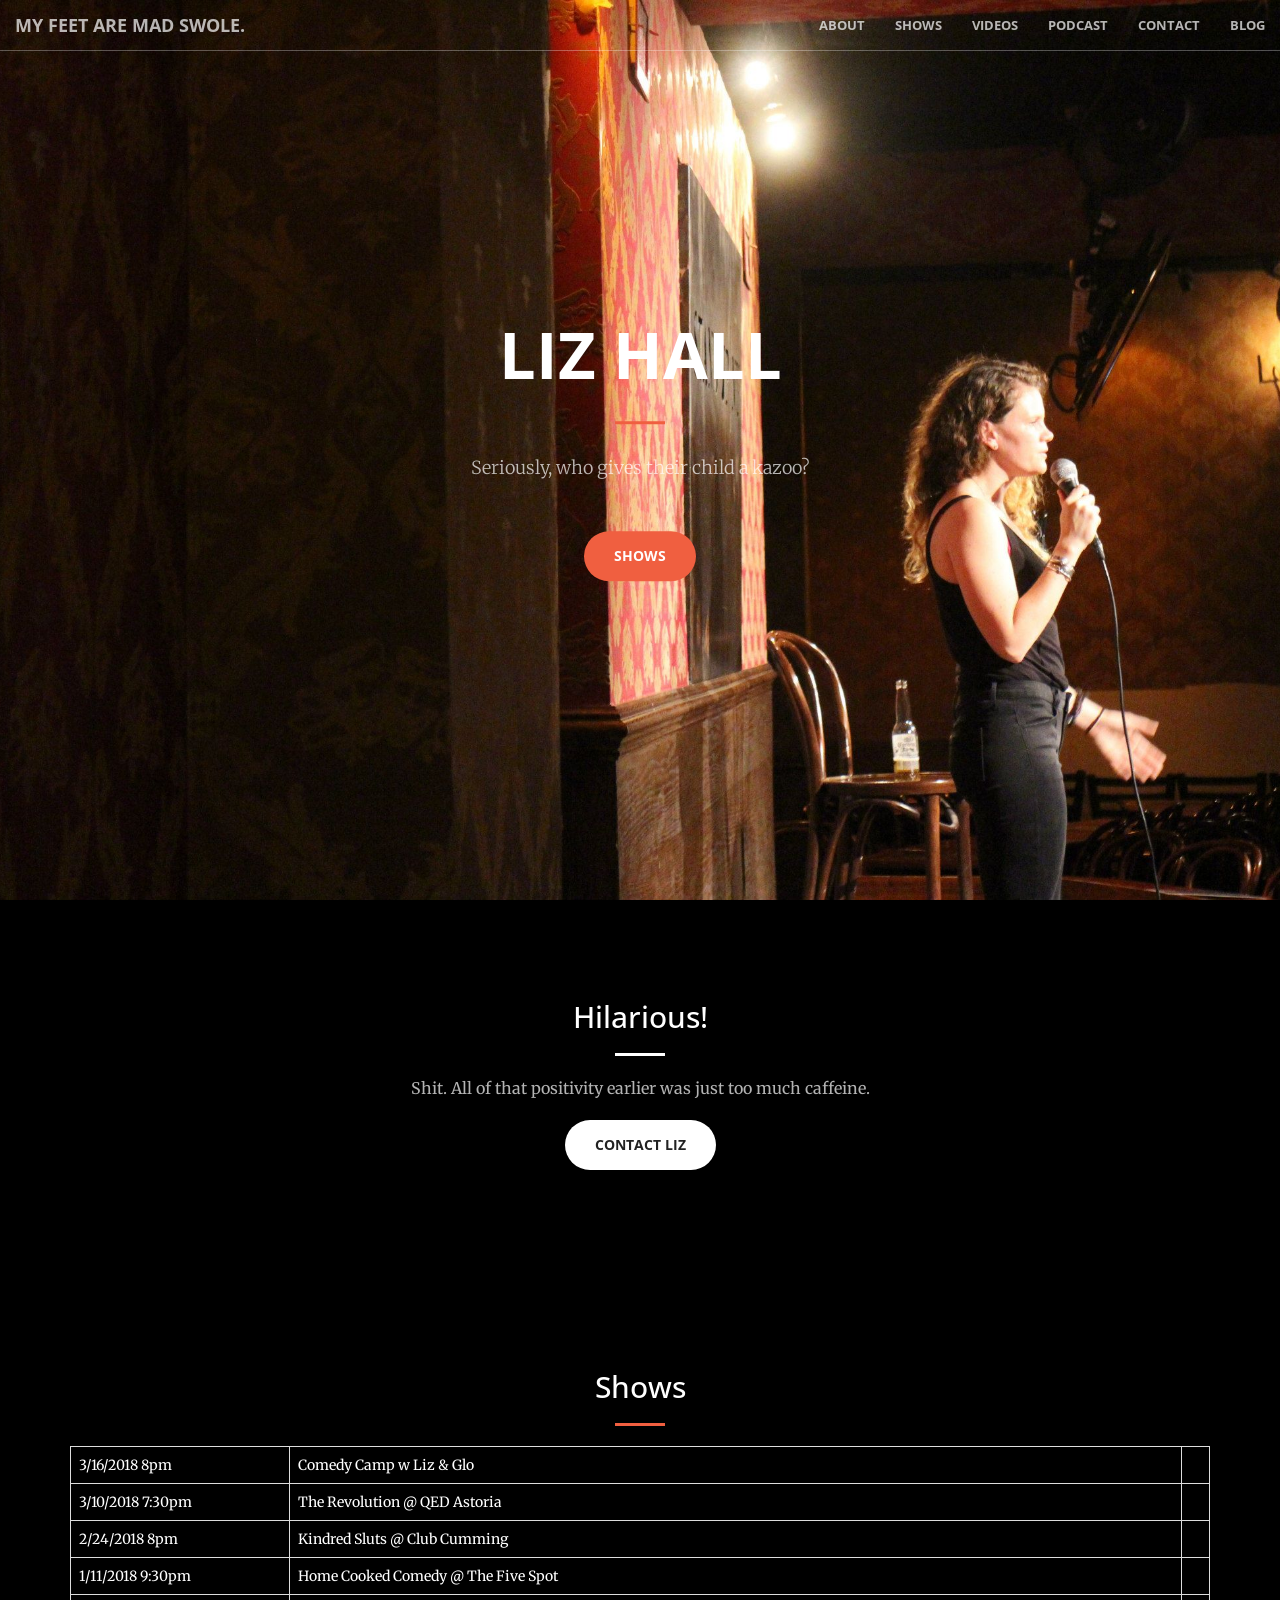
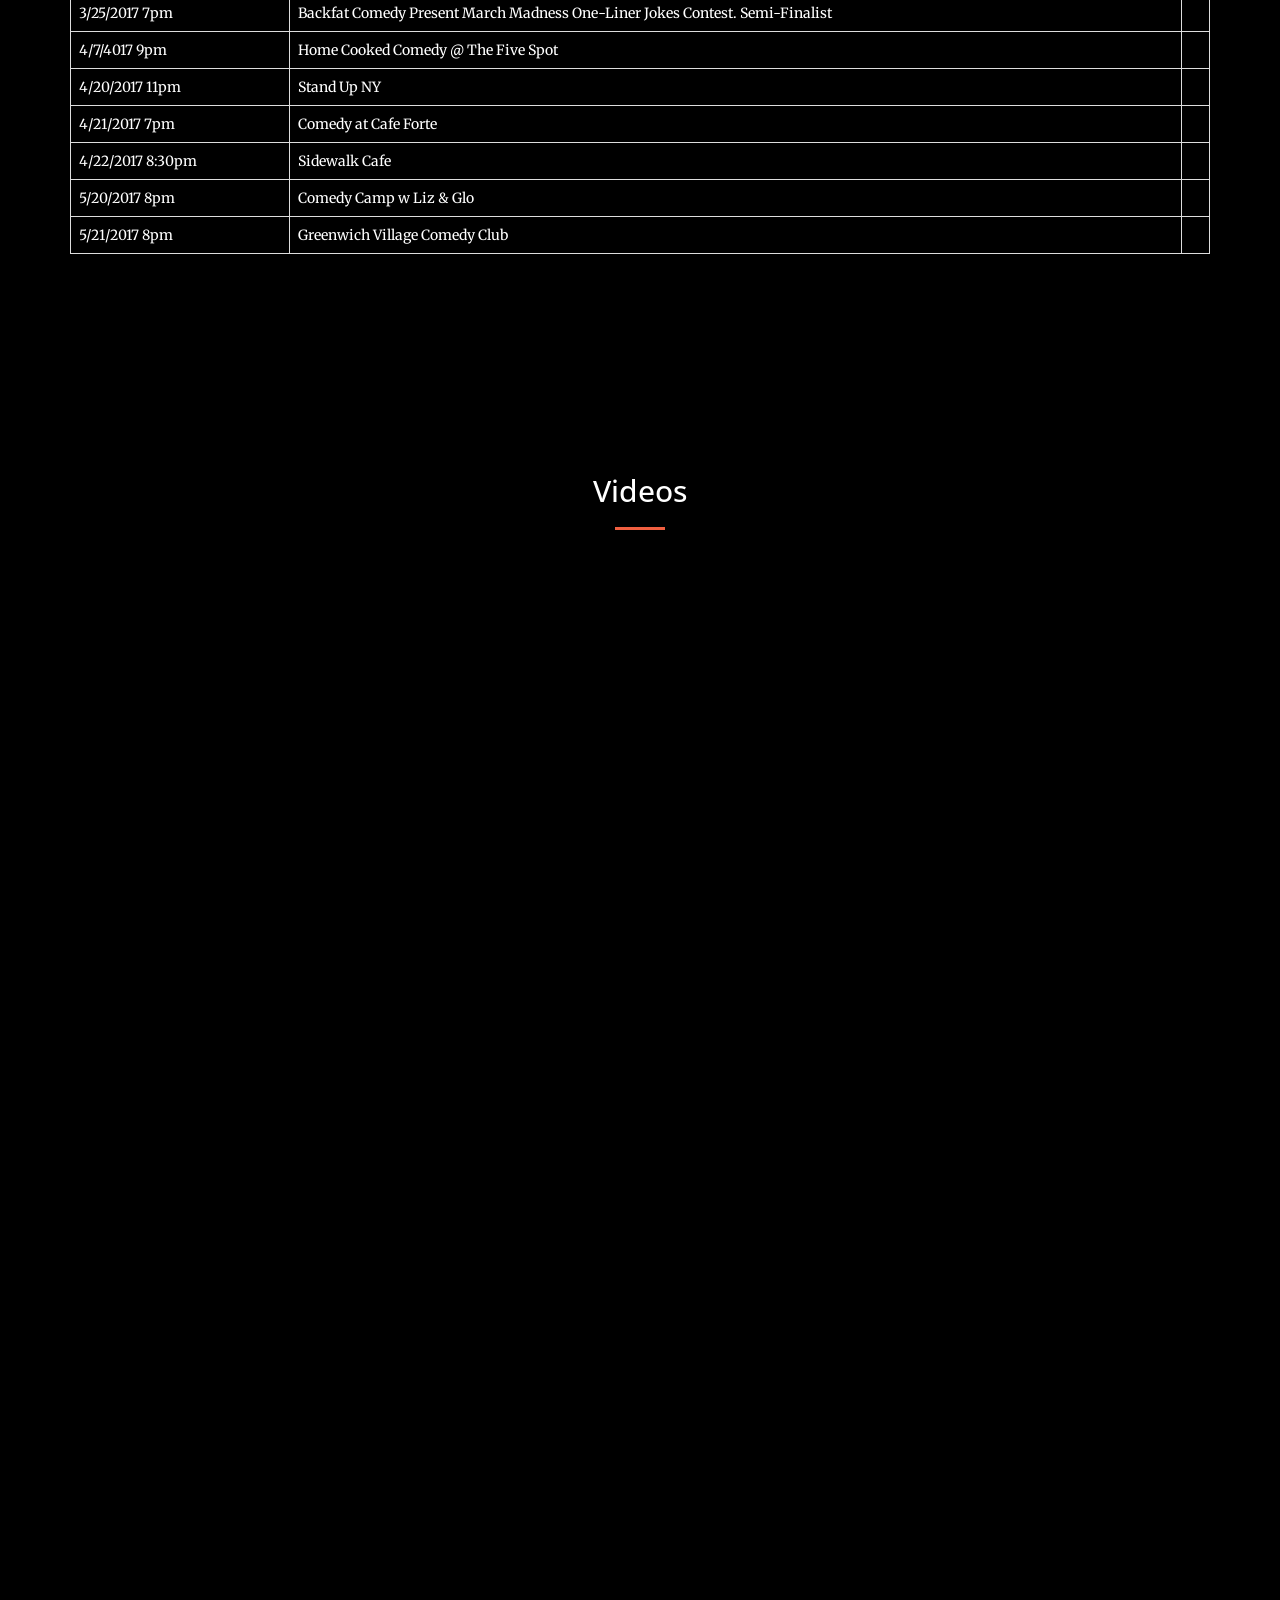
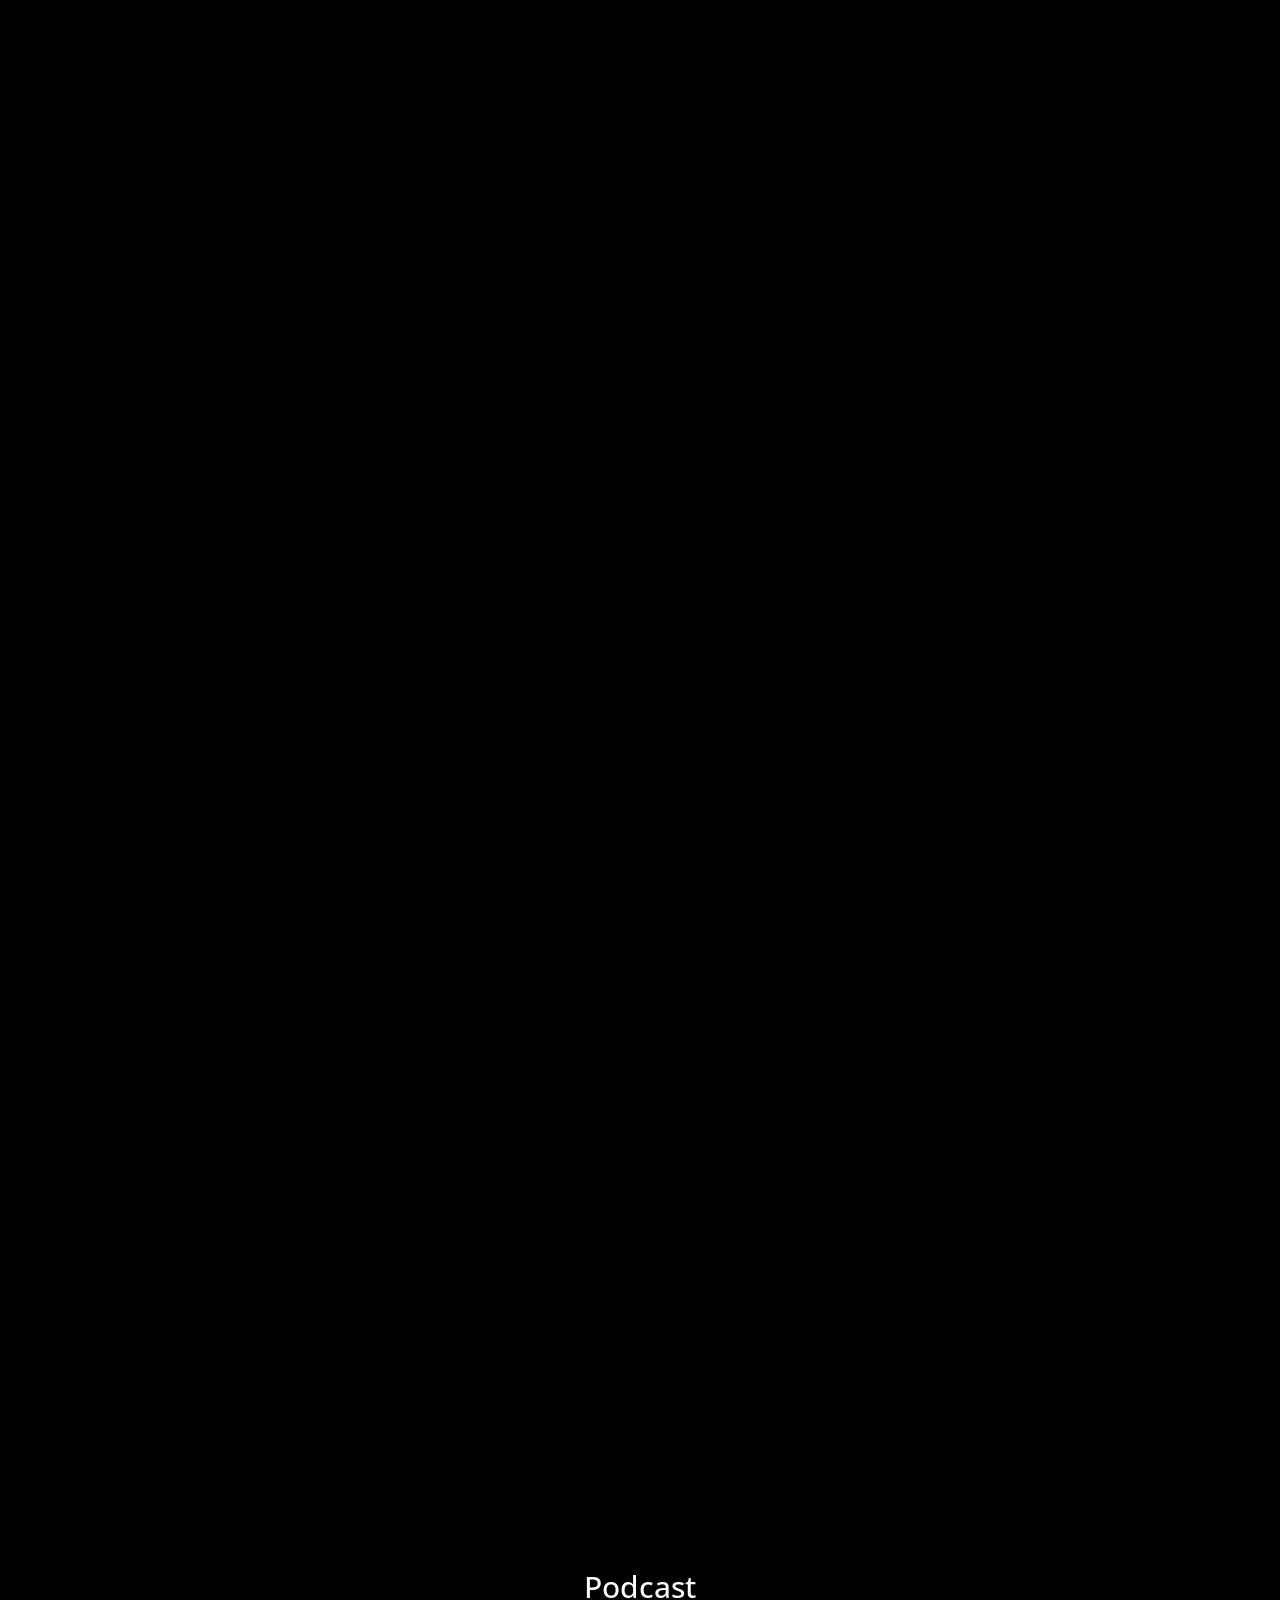
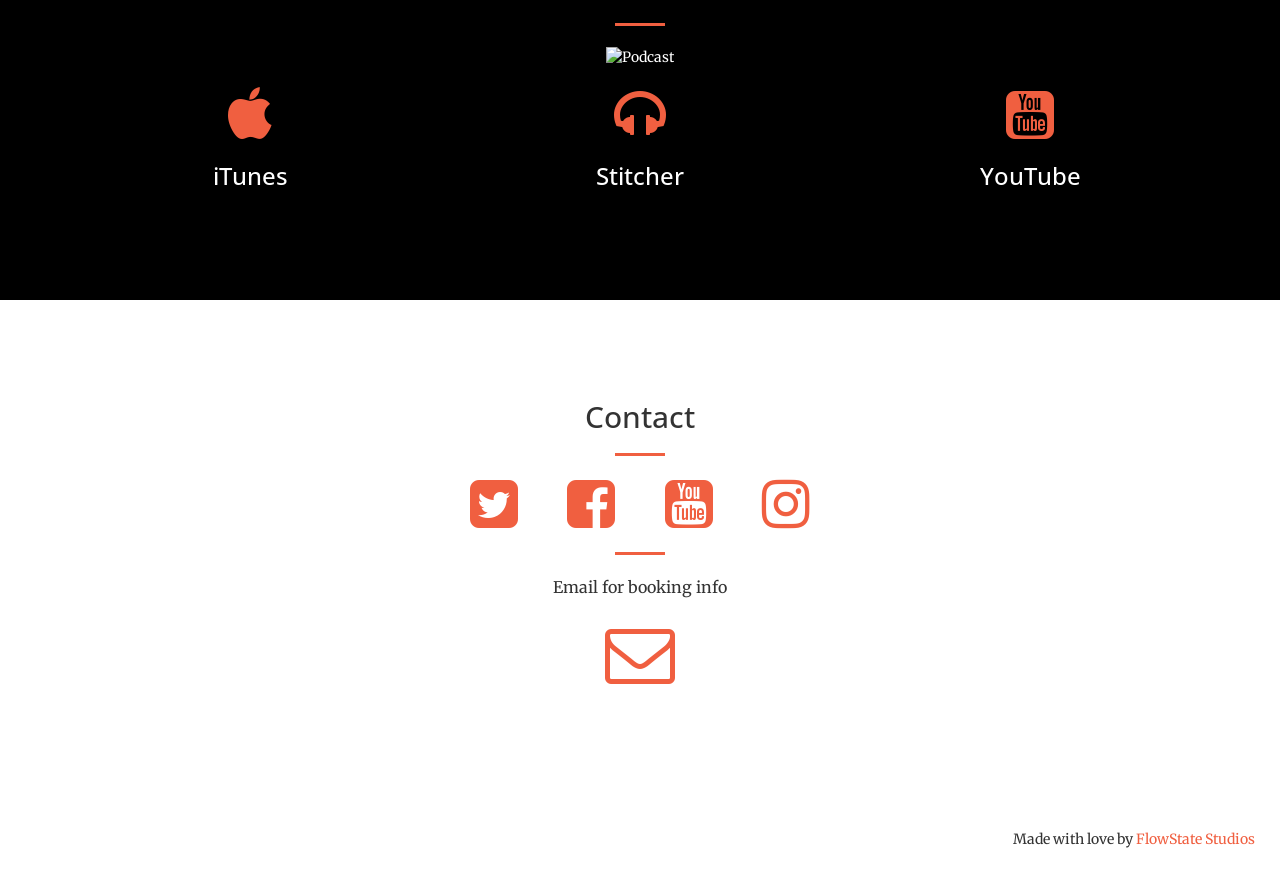
==== index.html @ 88c0c5c1 "Publishing to gh-pages (publish.sh)" ====
<!DOCTYPE html>
<html lang="en-us">
<head>
    <meta charset="utf-8">
<meta http-equiv="X-UA-Compatible" content="IE=edge">
<meta name="viewport" content="width=device-width, initial-scale=1">
<meta name="author" content="Liz Hall">
<meta name="description" content="Stand up comedian">
<meta name="generator" content="Hugo 0.19" />
<title>Liz Hall</title>

<!-- Favicon -->
<link rel="shortcut icon" href="http://flowstatestudio.github.io/LizHallComedy/favicon.ico">
<!-- Bootstrap Core CSS -->
<link rel="stylesheet" href="http://flowstatestudio.github.io/LizHallComedy/css/bootstrap.min.css" type="text/css">
<!-- Custom Fonts -->
<link href='//fonts.googleapis.com/css?family=Open+Sans:300italic,400italic,600italic,700italic,800italic,400,300,600,700,800' rel='stylesheet' type='text/css'>
<link href='//fonts.googleapis.com/css?family=Merriweather:400,300,300italic,400italic,700,700italic,900,900italic' rel='stylesheet' type='text/css'>
<link rel="stylesheet" href="http://flowstatestudio.github.io/LizHallComedy/font-awesome/css/font-awesome.min.css" type="text/css">
<!-- Plugin CSS -->
<link rel="stylesheet" href="http://flowstatestudio.github.io/LizHallComedy/css/animate.min.css" type="text/css">
<!-- Custom CSS -->
<link rel="stylesheet" href="http://flowstatestudio.github.io/LizHallComedy/css/creative.css" type="text/css">
<link rel="stylesheet" href="http://flowstatestudio.github.io/LizHallComedy/css/modals.css" type="text/css">

<!-- HTML5 Shim and Respond.js IE8 support of HTML5 elements and media queries -->
<!-- WARNING: Respond.js doesn't work if you view the page via file:// -->
<!--[if lt IE 9]>
        <script src="https://oss.maxcdn.com/libs/html5shiv/3.7.0/html5shiv.js"></script>
        <script src="https://oss.maxcdn.com/libs/respond.js/1.4.2/respond.min.js"></script>
<![endif]-->

</head>
<body id="page-top">

<!-- NAVIGATION -->
<nav id="mainNav" class="navbar navbar-default navbar-fixed-top">
    <div class="container-fluid">
        <!-- Brand and toggle get grouped for better mobile display -->
        <div class="navbar-header">
            <button type="button" class="navbar-toggle collapsed" data-toggle="collapse" data-target="#bs-example-navbar-collapse-1">
                <span class="sr-only">Toggle navigation</span>
                <span class="icon-bar"></span>
                <span class="icon-bar"></span>
                <span class="icon-bar"></span>
            </button>
            <a class="navbar-brand page-scroll" href="#page-top">My feet are mad swole.</a>
        </div>
        <!-- Collect the nav links, forms, and other content for toggling -->
        <div class="collapse navbar-collapse" id="bs-example-navbar-collapse-1">
            <ul class="nav navbar-nav navbar-right">
                <li>
                    <a class="page-scroll" href="#about">About</a>
                </li>
                <li>
                    <a class="page-scroll" href="#shows">Shows</a>
                </li>
                <li>
                    <a class="page-scroll" href="#videos">Videos</a>
                </li>
                <li>
                    <a class="page-scroll" href="#podcast">Podcast</a>
                </li>
                <li>
                    <a class="page-scroll" href="#contact">Contact</a>
                </li>
                <li>
                    <a href="https://jokesforthedeaf.wordpress.com/">Blog</a>
                </li>
            </ul>
        </div>
        <!-- /.navbar-collapse -->
    </div>
    <!-- /.container-fluid -->
</nav>


<!-- HEADER -->
<header>
    <div class="header-content">
        <div class="header-content-inner">
            <h1>Liz Hall</h1>
            <hr>
            <p>Seriously, who gives their child a kazoo?</p>
            <a href="#shows" class="btn btn-primary btn-xl page-scroll">Shows</a>
        </div>
    </div>
</header>

<!-- ABOUT -->
<section class="bg-primary" id="about">
    <div class="container">
        <div class="row">
            <div class="col-lg-8 col-lg-offset-2 text-center">
                <h2 class="section-heading">Hilarious!</h2>
                <hr class="light">
                <p class="text-faded">Shit. All of that positivity earlier was just too much caffeine.</p>
                <a href="#contact" class="btn btn-default btn-xl page-scroll">Contact Liz</a>
            </div>
        </div>
    </div>
</section>

<!-- SHOWS -->
<section class="bg-primary" id="shows">
    <div class="container">
        <div class="row">
            <div class="col-lg-12 text-center">
                <h2 class="section-heading">Shows</h2>
                <hr class="primary">
            </div>
        </div>
    </div>
    <div class="container">
        <table class="table table-bordered">

            <tbody>
                
                    <tr>
                        <td>3/16/2018 8pm</td>
                        <td>Comedy Camp w Liz &amp; Glo</td>
                        <td></td>
                    </tr>

                
                    <tr>
                        <td>3/10/2018 7:30pm</td>
                        <td>The Revolution @ QED Astoria</td>
                        <td></td>
                    </tr>

                
                    <tr>
                        <td>2/24/2018 8pm</td>
                        <td>Kindred Sluts @ Club Cumming</td>
                        <td></td>
                    </tr>

                
                    <tr>
                        <td>1/11/2018 9:30pm</td>
                        <td>Home Cooked Comedy @ The Five Spot</td>
                        <td></td>
                    </tr>

                
                    <tr>
                        <td>3/25/2017 7pm</td>
                        <td>Backfat Comedy Present March Madness One-Liner Jokes Contest. Semi-Finalist</td>
                        <td></td>
                    </tr>

                
                    <tr>
                        <td>4/7/4017 9pm</td>
                        <td>Home Cooked Comedy @ The Five Spot</td>
                        <td></td>
                    </tr>

                
                    <tr>
                        <td>4/20/2017 11pm</td>
                        <td>Stand Up NY</td>
                        <td></td>
                    </tr>

                
                    <tr>
                        <td>4/21/2017 7pm</td>
                        <td>Comedy at Cafe Forte</td>
                        <td></td>
                    </tr>

                
                    <tr>
                        <td>4/22/2017 8:30pm</td>
                        <td>Sidewalk Cafe</td>
                        <td></td>
                    </tr>

                
                    <tr>
                        <td>5/20/2017 8pm</td>
                        <td>Comedy Camp w Liz &amp; Glo</td>
                        <td></td>
                    </tr>

                
                    <tr>
                        <td>5/21/2017 8pm</td>
                        <td>Greenwich Village Comedy Club</td>
                        <td></td>
                    </tr>

                

            </tbody>



        </table>

    </div>
</section>
<!-- VIDEOS -->
<section class="bg-primary" id="videos">
    <div class="container">
        <div class="row">
            <div class="col-lg-12 text-center">
                <h2 class="section-heading">
                    Videos
                </h2>
                <hr class="primary">
            </div>
        </div>
    </div>
    <div class="container">
        
            <div class="row">
                <iframe width="100%" height="600px" frameborder="0" src="http://www.youtube.com/embed/YMMIbhCfArE&amp;"></iframe>
            </div>
        
            <div class="row">
                <iframe width="100%" height="600px" frameborder="0" src="http://www.youtube.com/embed/sK-1sn-kBEg"></iframe>
            </div>
        
            <div class="row">
                <iframe width="100%" height="600px" frameborder="0" src="http://www.youtube.com/embed/BbzHIJ77z68"></iframe>
            </div>
        
            <div class="row">
                <iframe width="100%" height="600px" frameborder="0" src="http://www.youtube.com/embed/oXR_nhbSuLI"></iframe>
            </div>
        
    </div>
</section>
<!-- PODCAST -->
<section class="bg-primary" id="podcast">
    <div class="container">
        <div class="row">
            <div class="col-lg-12 text-center">
                <h2 class="section-heading">
                    Podcast
                </h2>
                <hr class="primary">
            </div>
        </div>
        <div class="row text-center">
            <img src="https://pbs.twimg.com/profile_images/428028588982423552/cdsPTscP.jpeg"
                 alt="Podcast" />
        </div>
    </div>
    <div class="container">
        <div class="row">
            
            <div class="col-lg-4 col-md-4 text-center">
                <div class="service-box">
                    <a href="https://itunes.apple.com/us/podcast/coming-in-sideways/id805612135" target="_blank">
                        <i class="fa fa-4x fa-apple wow bounceIn text-primary"></i>
                    </a>
                    <h3>iTunes</h3>
                </div>
            </div>
            
            <div class="col-lg-4 col-md-4 text-center">
                <div class="service-box">
                    <a href="http://www.stitcher.com/podcast/oakley-hall-2/coming-in-sideways" target="_blank">
                        <i class="fa fa-4x fa-headphones wow bounceIn text-primary"></i>
                    </a>
                    <h3>Stitcher</h3>
                </div>
            </div>
            
            <div class="col-lg-4 col-md-4 text-center">
                <div class="service-box">
                    <a href="https://www.youtube.com/channel/UCV7Cmcrjv_qeXy_RWB2ykag" target="_blank">
                        <i class="fa fa-4x fa-youtube-square wow bounceIn text-primary"></i>
                    </a>
                    <h3>YouTube</h3>
                </div>
            </div>
            
        </div>
    </div>
</section>
<!-- CONTACT -->
<section id="contact">
    <div class="container">
        <div class="row">
            <div class="col-lg-12 text-center">
                <h2 class="section-heading">Contact</h2>
                <hr class="primary">
            </div>
        </div>

        <div class="row">
            <div class="col-lg-1 col-md-1 col-lg-offset-4 col-md-offset-4 text-center">
                <a href="https://twitter.com/lizhall349" target="_blank">
                    <i class="fa fa-twitter-square fa-4x wow bounceIn"
                       data-wow-delay=".1s" target="_blank"></i>
                </a>
            </div>

            <div class="col-lg-1 col-md-1 text-center">
                <a href="https://www.facebook.com/elizabeth.hall.5074" target="_blank">
                    <i class="fa fa-facebook-square fa-4x wow bounceIn"
                       data-wow-delay=".1s" target="_blank"></i>
                </a>
            </div>

            <div class="col-lg-1 col-md-1 text-center">
                <a href="https://www.youtube.com/channel/UCV7Cmcrjv_qeXy_RWB2ykag" target="_blank">
                    <i class="fa fa-youtube-square fa-4x wow bounceIn" data-wow-delay=".1s"></i>
                </a>
            </div>

            <div class="col-lg-1 col-md-1 text-center">
                <a href="https://instagram.com/lizhall349/" target="_blank">
                    <i class="fa fa-instagram fa-4x wow bounceIn" data-wow-delay=".1s"></i>
                </a>
            </div>

        </div>
        <div class="row text-center">
            <hr class="primary">
            <p>Email for booking info</p>
        </div>
        <div class="row">
            <div class="col-lg-12 col-md-12 text-center" >
                <a href="mailto:hall.liz@gmail.com" target="_blank">
                    <i class="fa fa-envelope-o fa-5x wow bounceIn"
                       data-wow-delay=".1s" target="_blank"></i>
                </a>
            </div>
        </div>


    </div>
</section>
<!-- FOOTER -->
<div class="row text-right" id="footer" style="height: 40px; padding:40px">
    
        Made with love by <a href="http://www.flowstate.io">FlowState Studios</a>
    
</div>


<!-- jQuery -->
<script src="http://flowstatestudio.github.io/LizHallComedy/js/jquery.js"></script>
<!-- Bootstrap Core JavaScript -->
<script src="http://flowstatestudio.github.io/LizHallComedy/js/bootstrap.min.js"></script>
<!-- Plugin JavaScript -->
<script src="http://flowstatestudio.github.io/LizHallComedy/js/jquery.easing.min.js"></script>
<script src="http://flowstatestudio.github.io/LizHallComedy/js/jquery.fittext.js"></script>
<script src="http://flowstatestudio.github.io/LizHallComedy/js/wow.min.js"></script>

<!-- Custom Theme JavaScript -->
<script src="http://flowstatestudio.github.io/LizHallComedy/js/creative.js"></script>

</body>
</html>
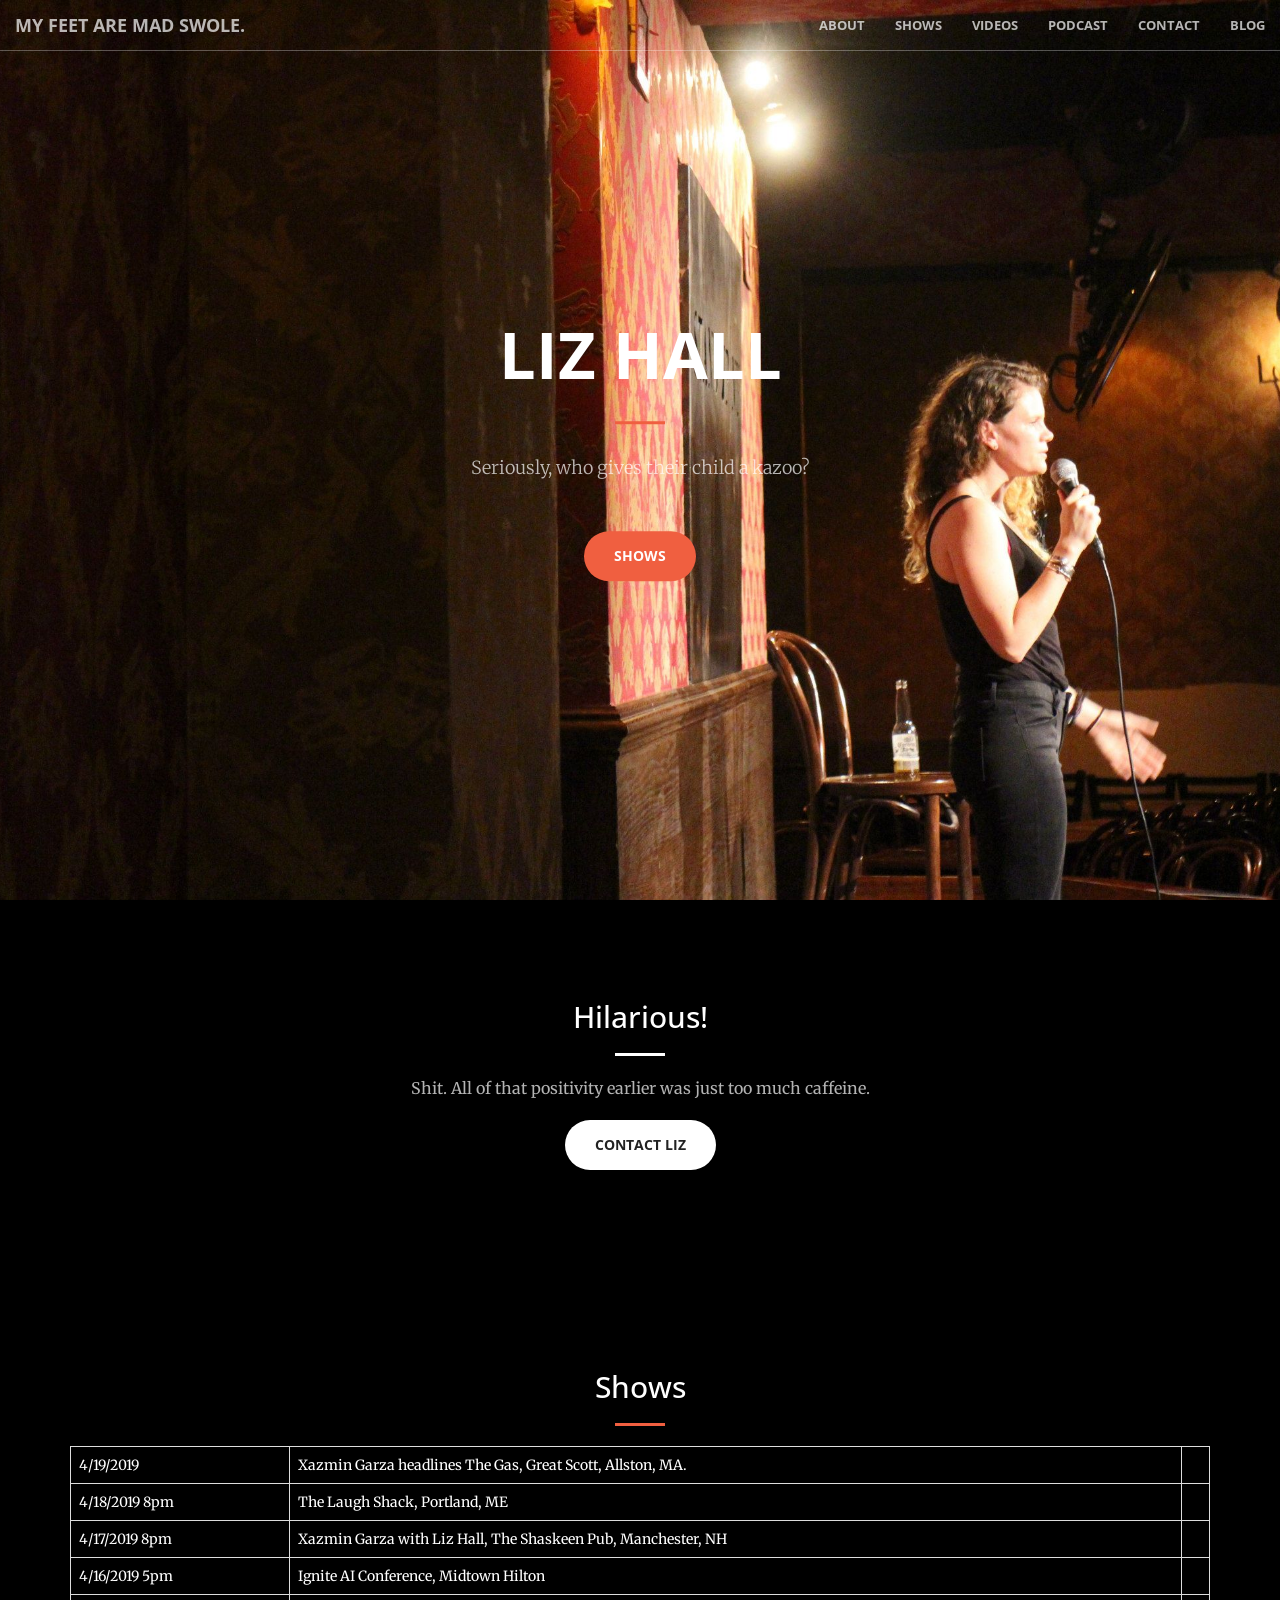
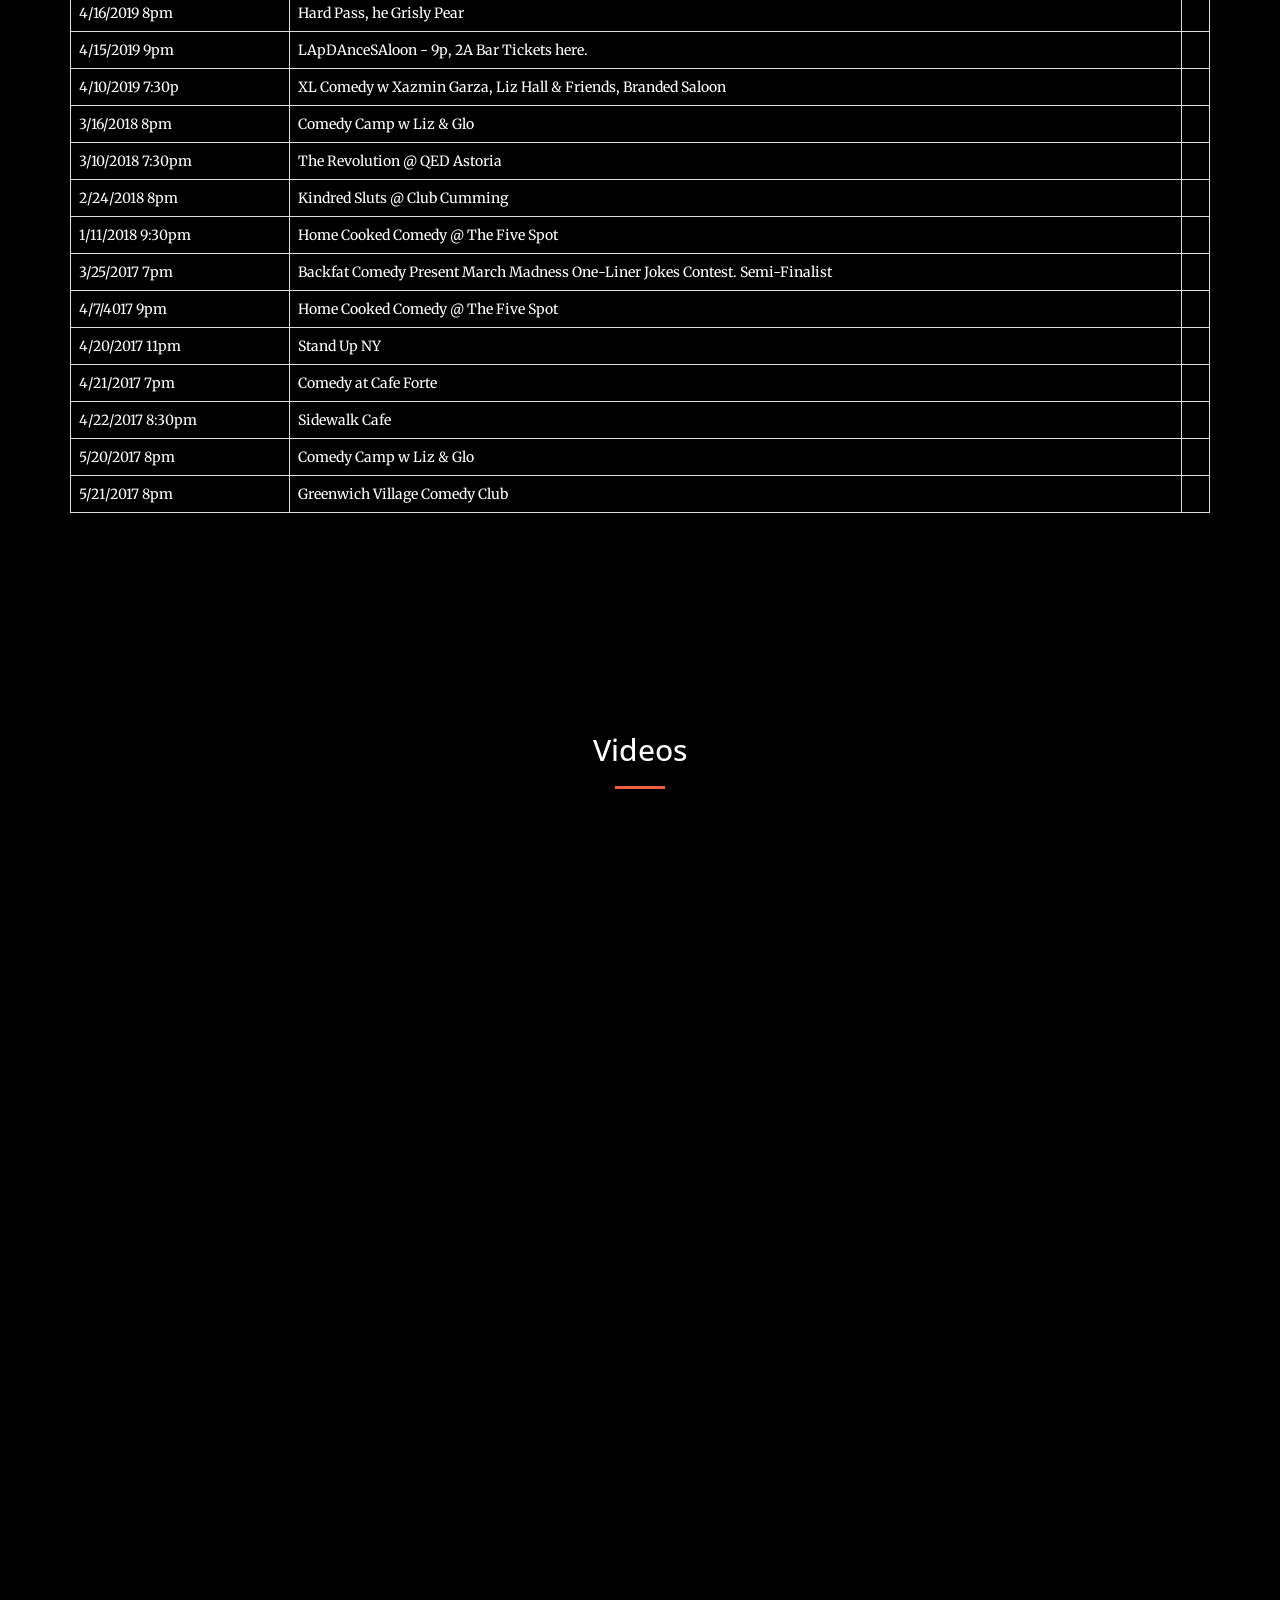
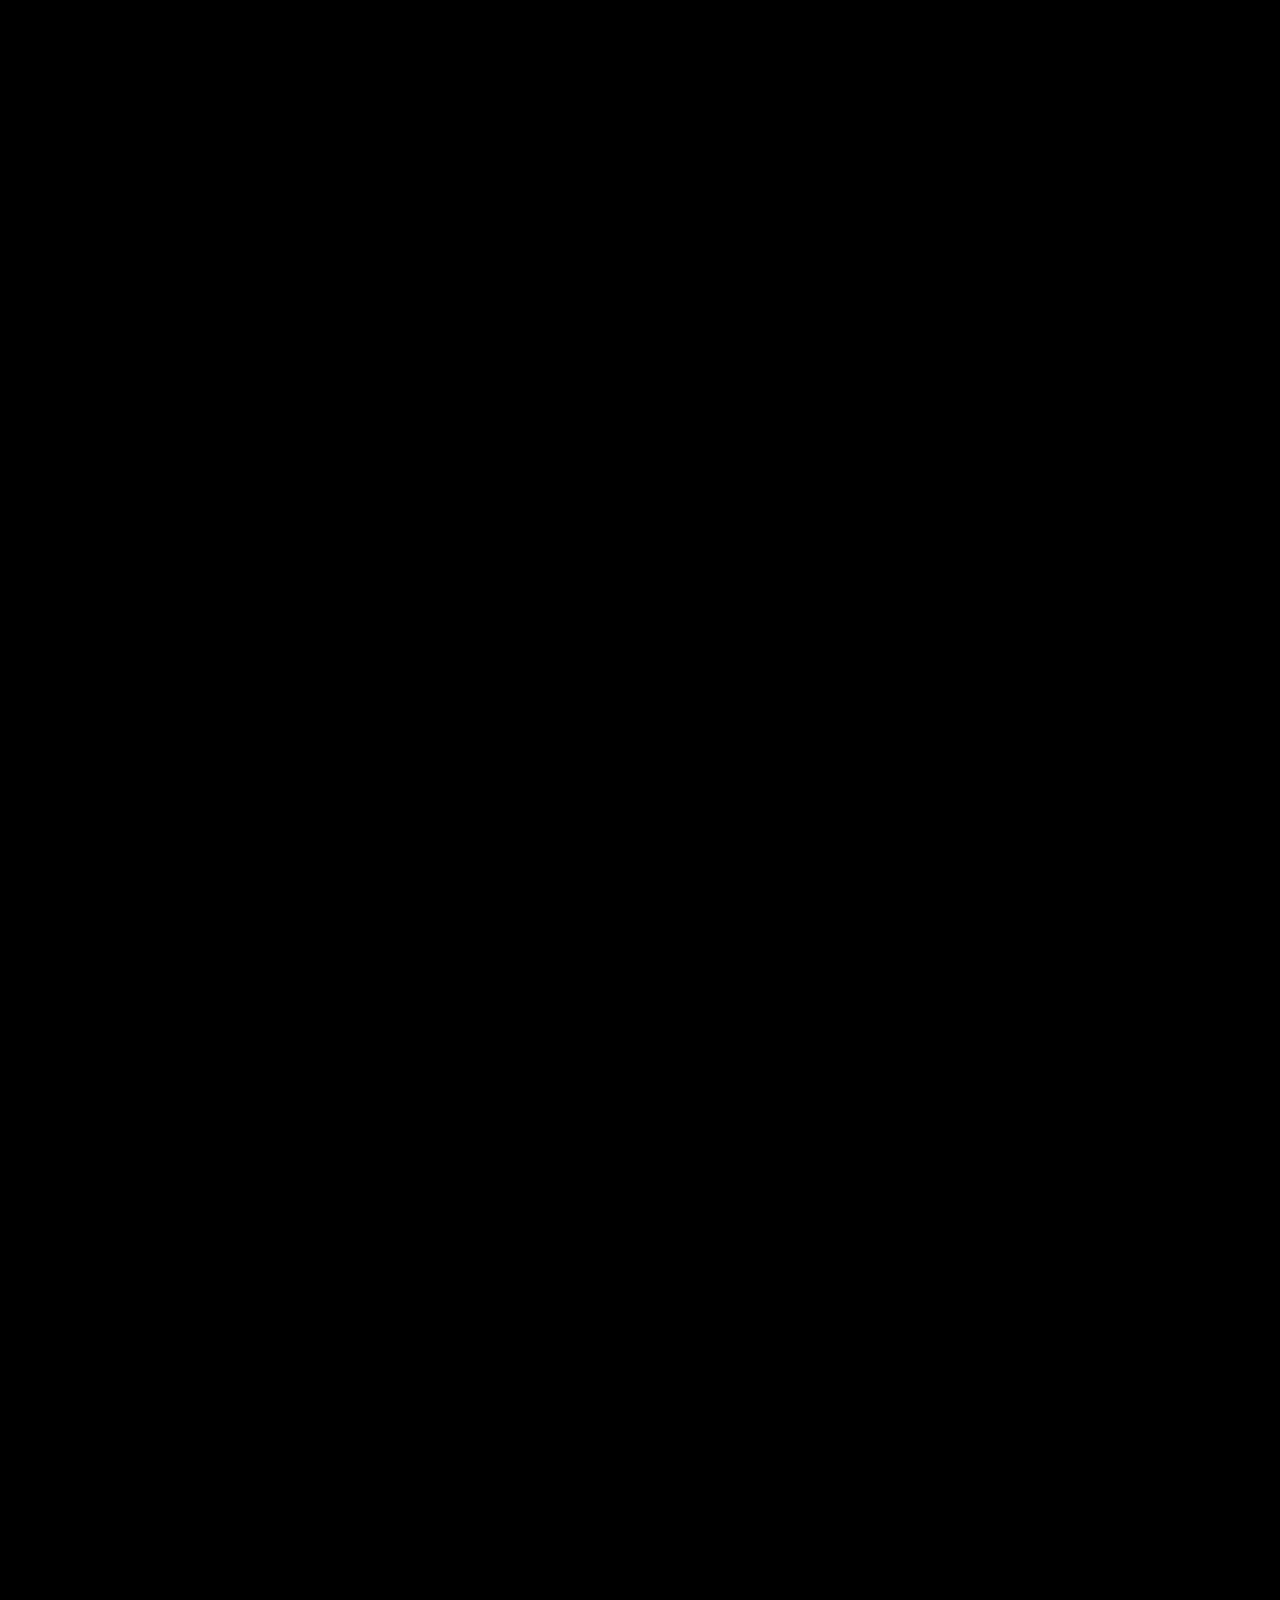
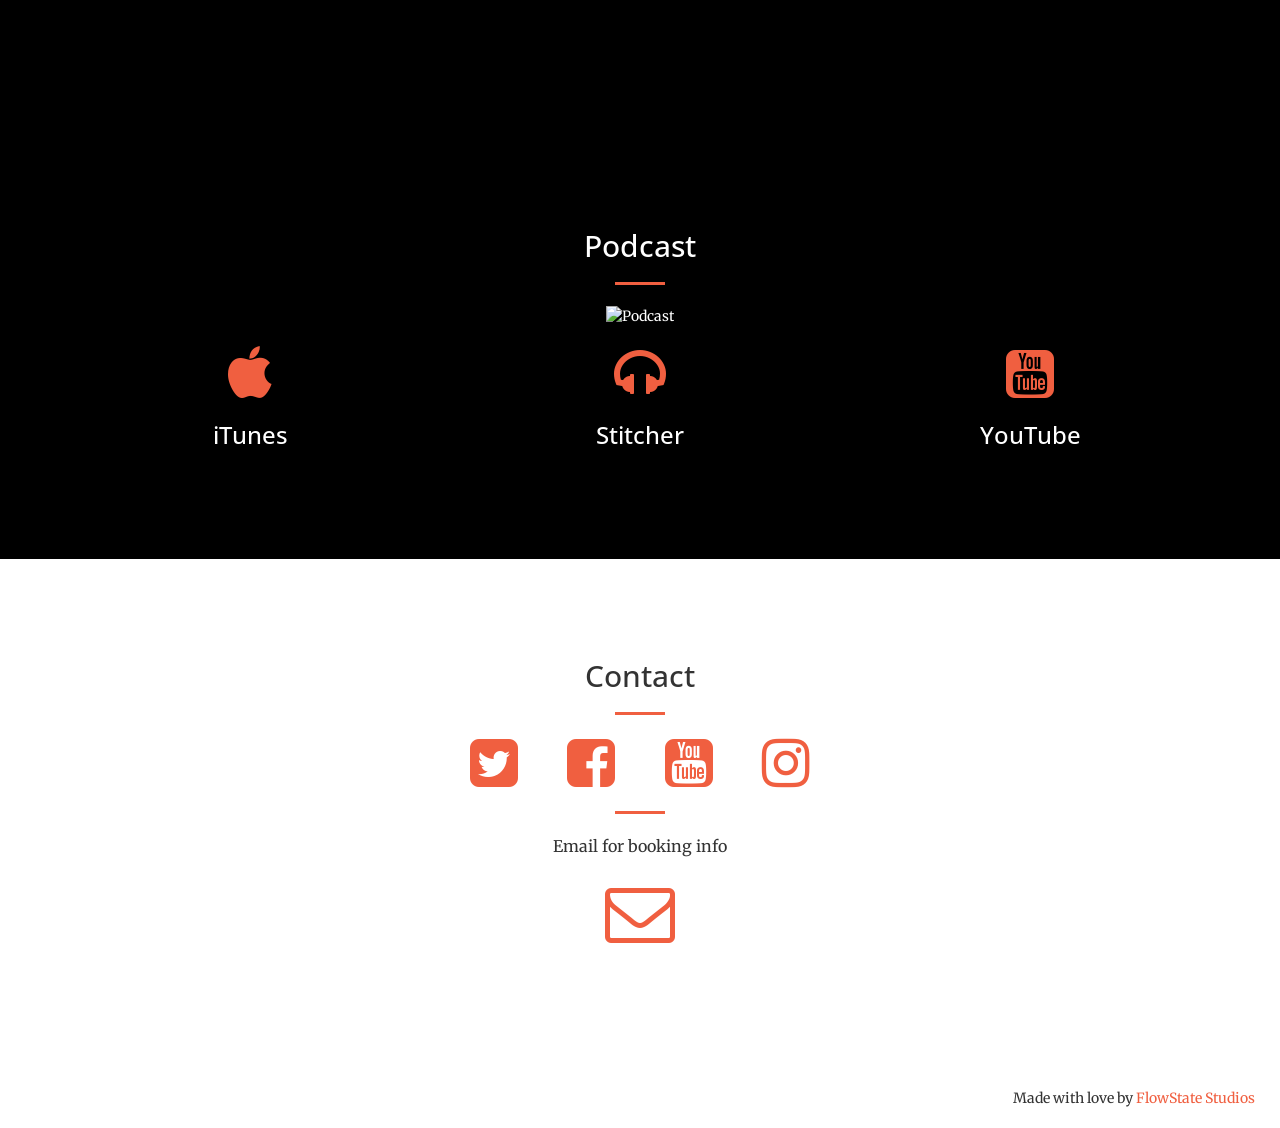
==== commit c79421d4: "Publishing to gh-pages (publish.sh)" ====
--- a/index.html
+++ b/index.html
@@ -117,6 +117,55 @@
             <tbody>
                 
                     <tr>
+                        <td>4/19/2019 </td>
+                        <td>Xazmin Garza headlines The Gas, Great Scott, Allston, MA.</td>
+                        <td></td>
+                    </tr>
+
+                
+                    <tr>
+                        <td>4/18/2019 8pm</td>
+                        <td>The Laugh Shack, Portland, ME</td>
+                        <td></td>
+                    </tr>
+
+                
+                    <tr>
+                        <td>4/17/2019 8pm</td>
+                        <td>Xazmin Garza with Liz Hall, The Shaskeen Pub, Manchester, NH</td>
+                        <td></td>
+                    </tr>
+
+                
+                    <tr>
+                        <td>4/16/2019 5pm</td>
+                        <td>Ignite AI Conference, Midtown Hilton</td>
+                        <td></td>
+                    </tr>
+
+                
+                    <tr>
+                        <td>4/16/2019 8pm</td>
+                        <td>Hard Pass, he Grisly Pear</td>
+                        <td></td>
+                    </tr>
+
+                
+                    <tr>
+                        <td>4/15/2019 9pm</td>
+                        <td>LApDAnceSAloon - 9p, 2A Bar Tickets here.</td>
+                        <td></td>
+                    </tr>
+
+                
+                    <tr>
+                        <td>4/10/2019 7:30p</td>
+                        <td>XL Comedy w Xazmin Garza, Liz Hall &amp; Friends, Branded Saloon</td>
+                        <td></td>
+                    </tr>
+
+                
+                    <tr>
                         <td>3/16/2018 8pm</td>
                         <td>Comedy Camp w Liz &amp; Glo</td>
                         <td></td>
@@ -217,7 +266,7 @@
     <div class="container">
         
             <div class="row">
-                <iframe width="100%" height="600px" frameborder="0" src="http://www.youtube.com/embed/YMMIbhCfArE&amp;"></iframe>
+                <iframe width="100%" height="600px" frameborder="0" src="http://www.youtube.com/embed/YMMIbhCfArE"></iframe>
             </div>
         
             <div class="row">
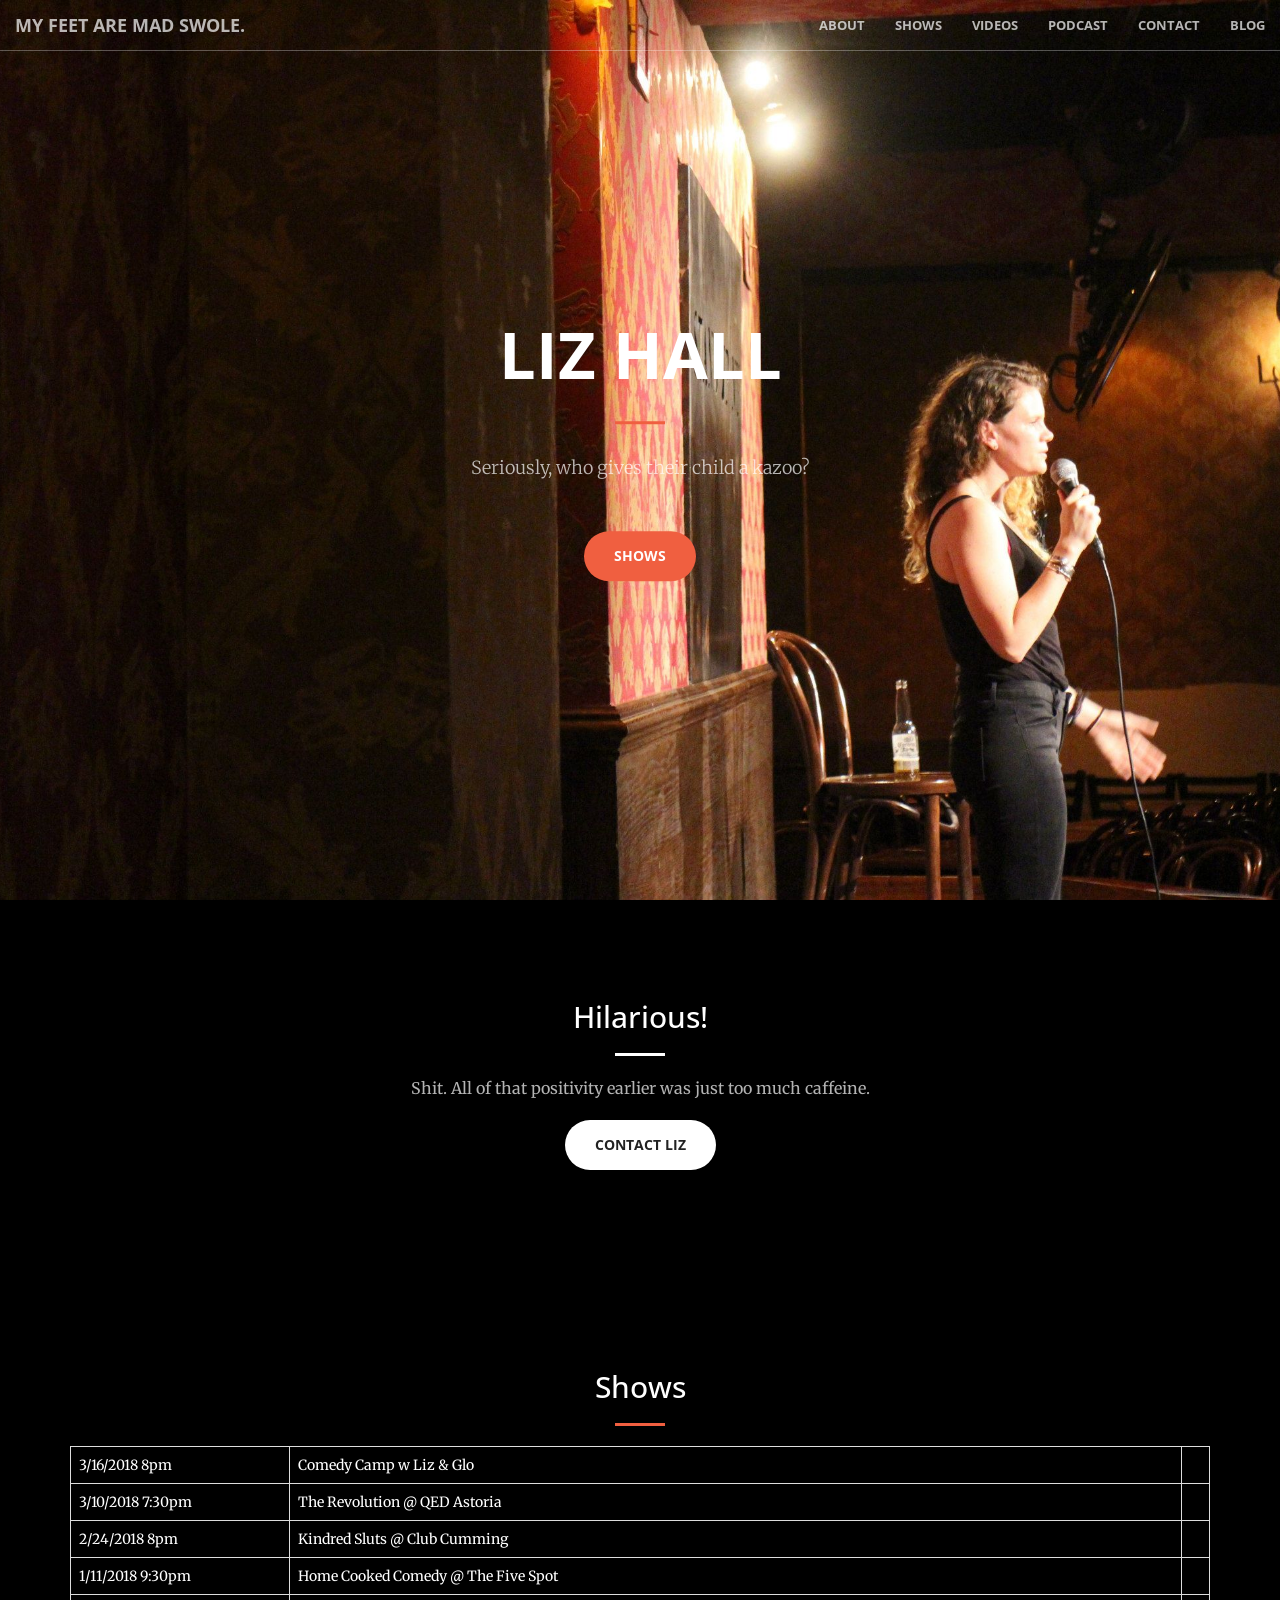
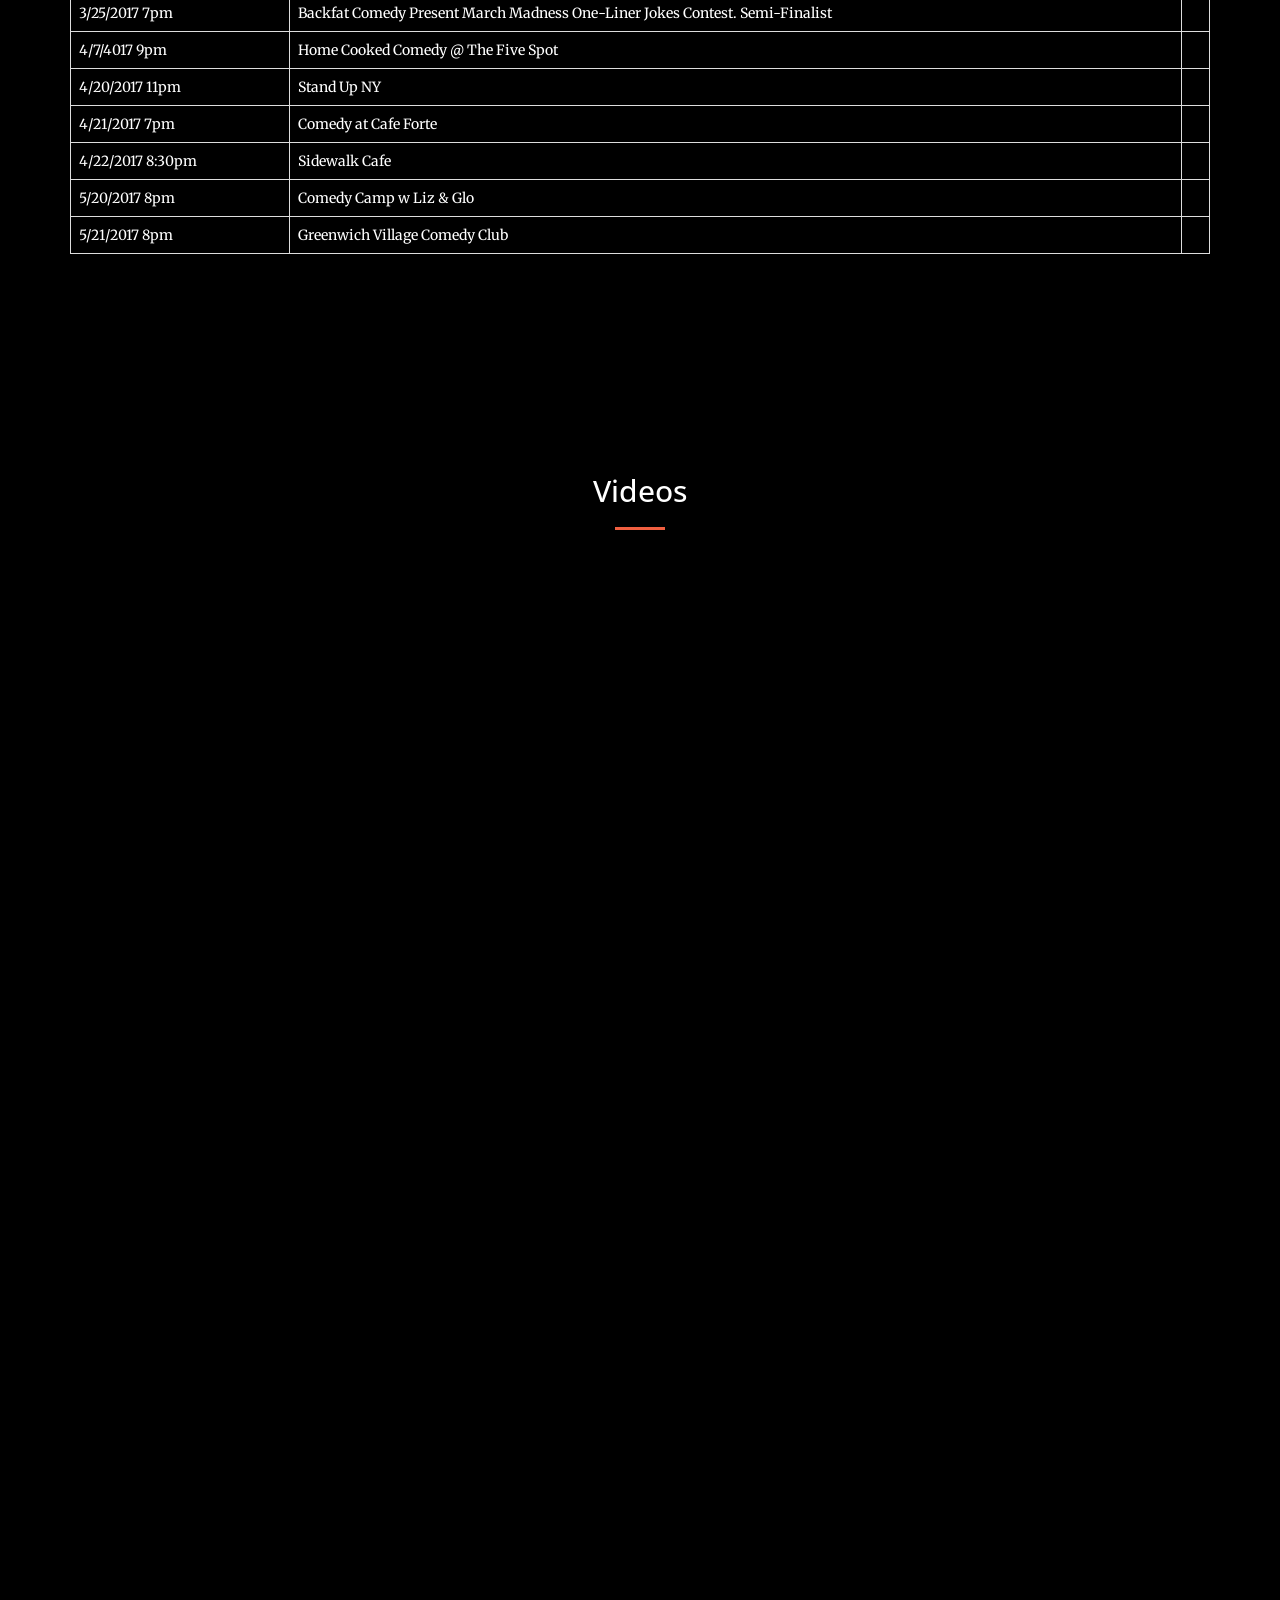
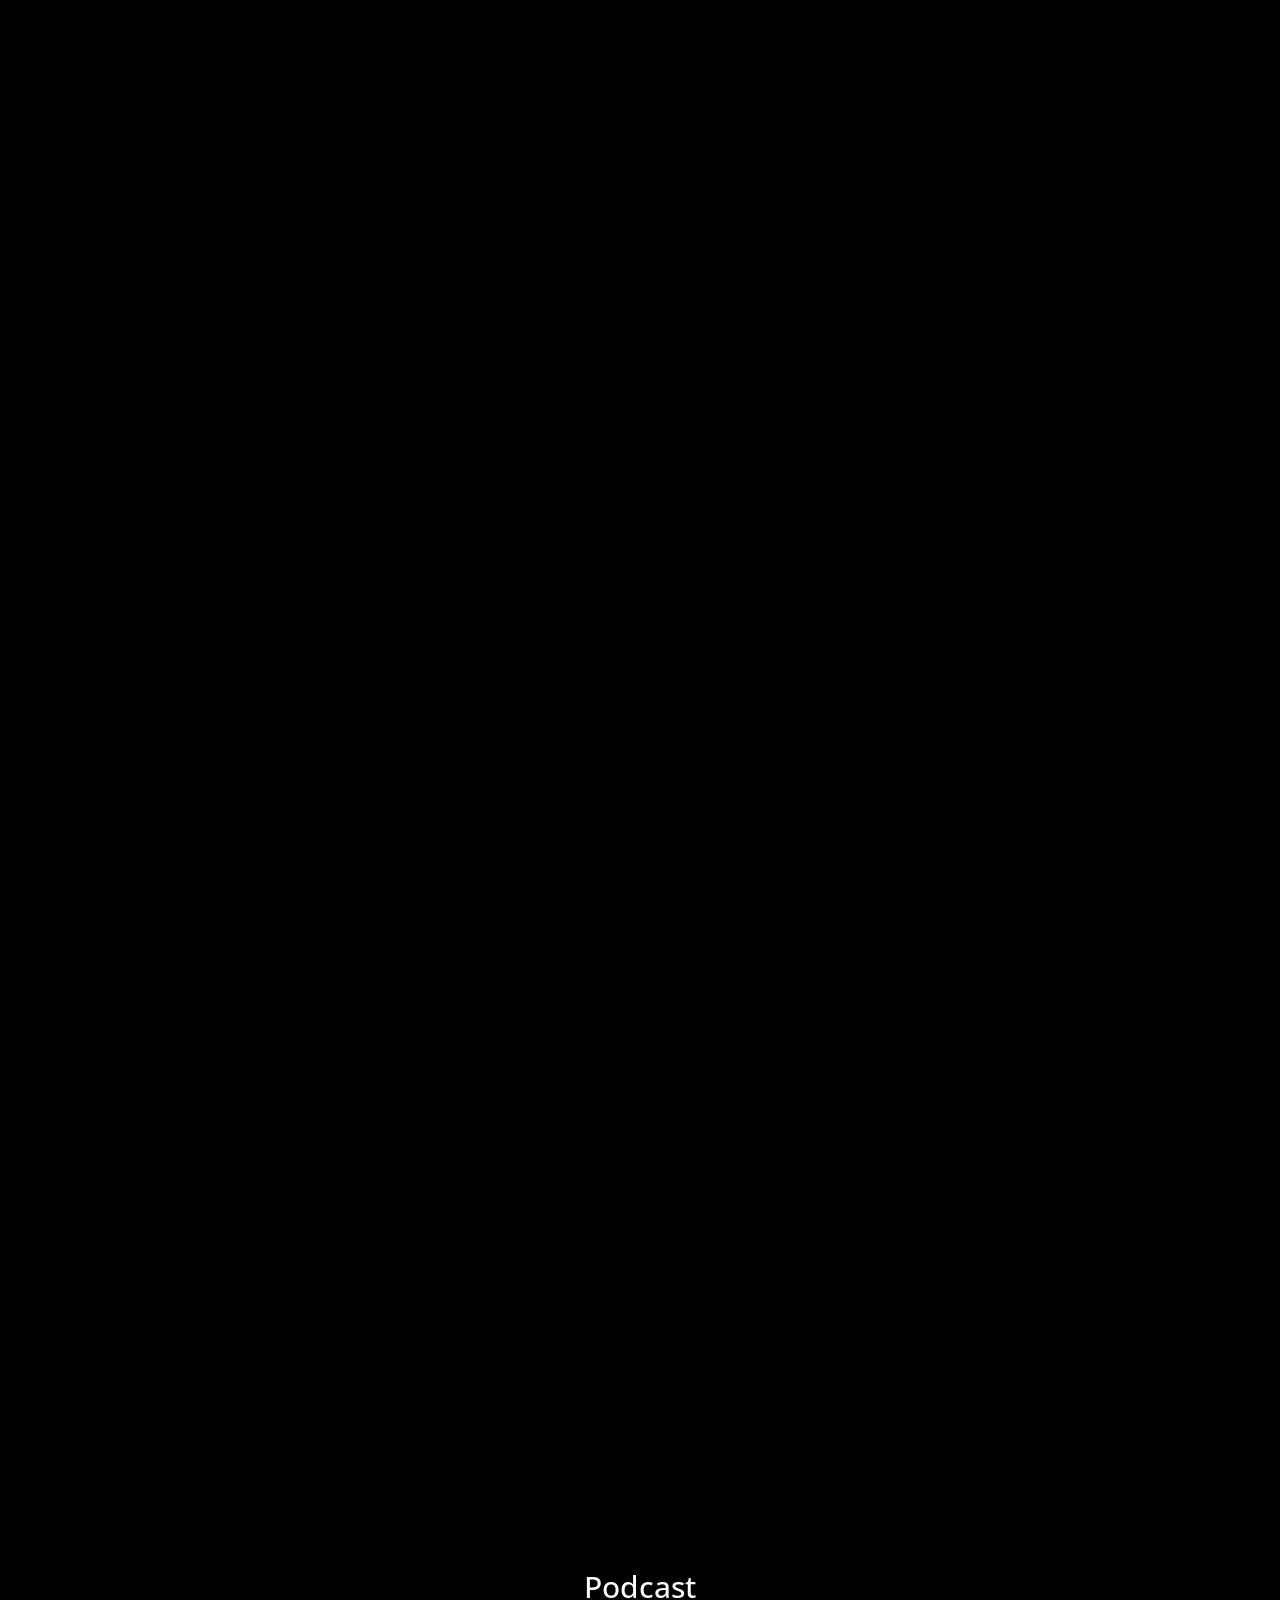
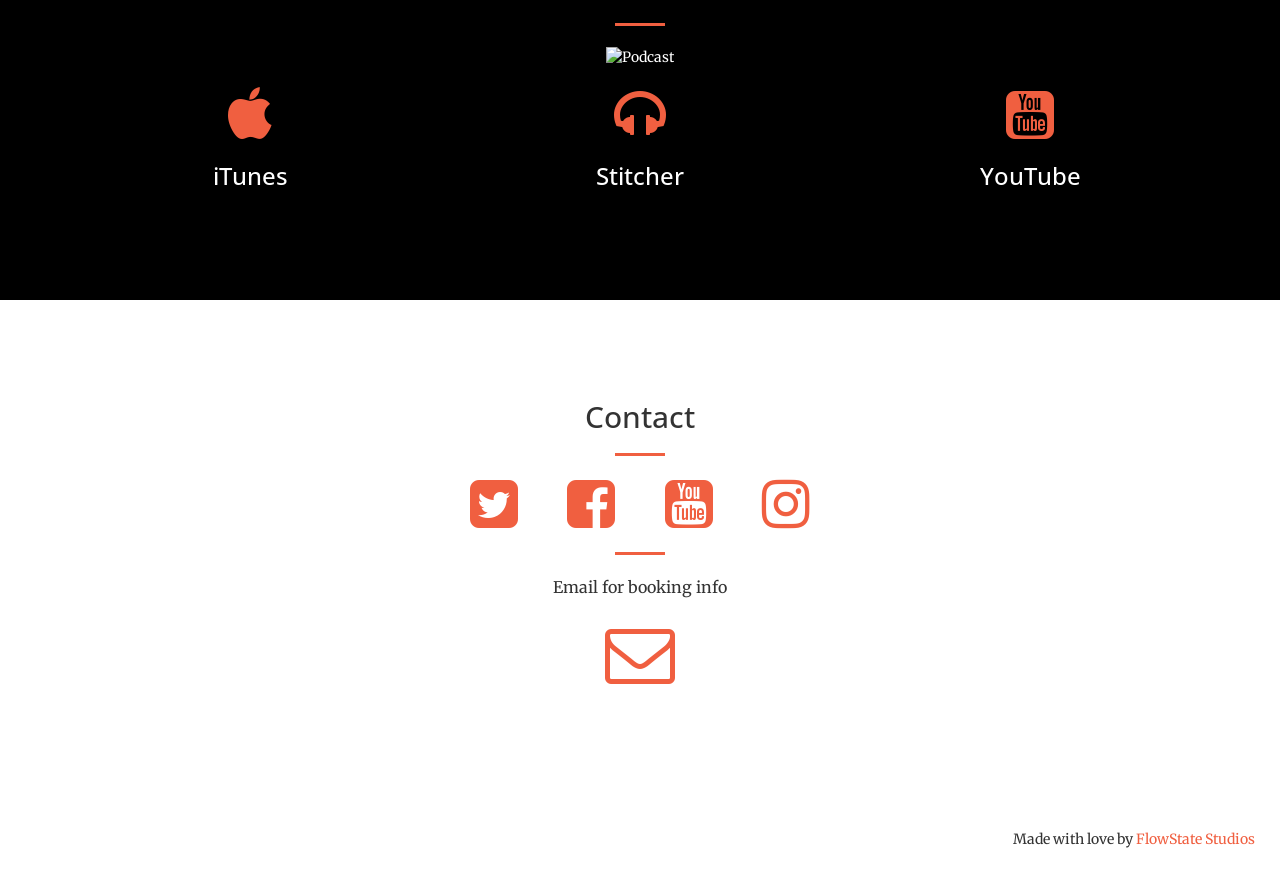
==== commit 13744526: "Publishing to gh-pages (publish.sh)" ====
--- a/index.html
+++ b/index.html
@@ -117,55 +117,6 @@
             <tbody>
                 
                     <tr>
-                        <td>4/19/2019 </td>
-                        <td>Xazmin Garza headlines The Gas, Great Scott, Allston, MA.</td>
-                        <td></td>
-                    </tr>
-
-                
-                    <tr>
-                        <td>4/18/2019 8pm</td>
-                        <td>The Laugh Shack, Portland, ME</td>
-                        <td></td>
-                    </tr>
-
-                
-                    <tr>
-                        <td>4/17/2019 8pm</td>
-                        <td>Xazmin Garza with Liz Hall, The Shaskeen Pub, Manchester, NH</td>
-                        <td></td>
-                    </tr>
-
-                
-                    <tr>
-                        <td>4/16/2019 5pm</td>
-                        <td>Ignite AI Conference, Midtown Hilton</td>
-                        <td></td>
-                    </tr>
-
-                
-                    <tr>
-                        <td>4/16/2019 8pm</td>
-                        <td>Hard Pass, he Grisly Pear</td>
-                        <td></td>
-                    </tr>
-
-                
-                    <tr>
-                        <td>4/15/2019 9pm</td>
-                        <td>LApDAnceSAloon - 9p, 2A Bar Tickets here.</td>
-                        <td></td>
-                    </tr>
-
-                
-                    <tr>
-                        <td>4/10/2019 7:30p</td>
-                        <td>XL Comedy w Xazmin Garza, Liz Hall &amp; Friends, Branded Saloon</td>
-                        <td></td>
-                    </tr>
-
-                
-                    <tr>
                         <td>3/16/2018 8pm</td>
                         <td>Comedy Camp w Liz &amp; Glo</td>
                         <td></td>
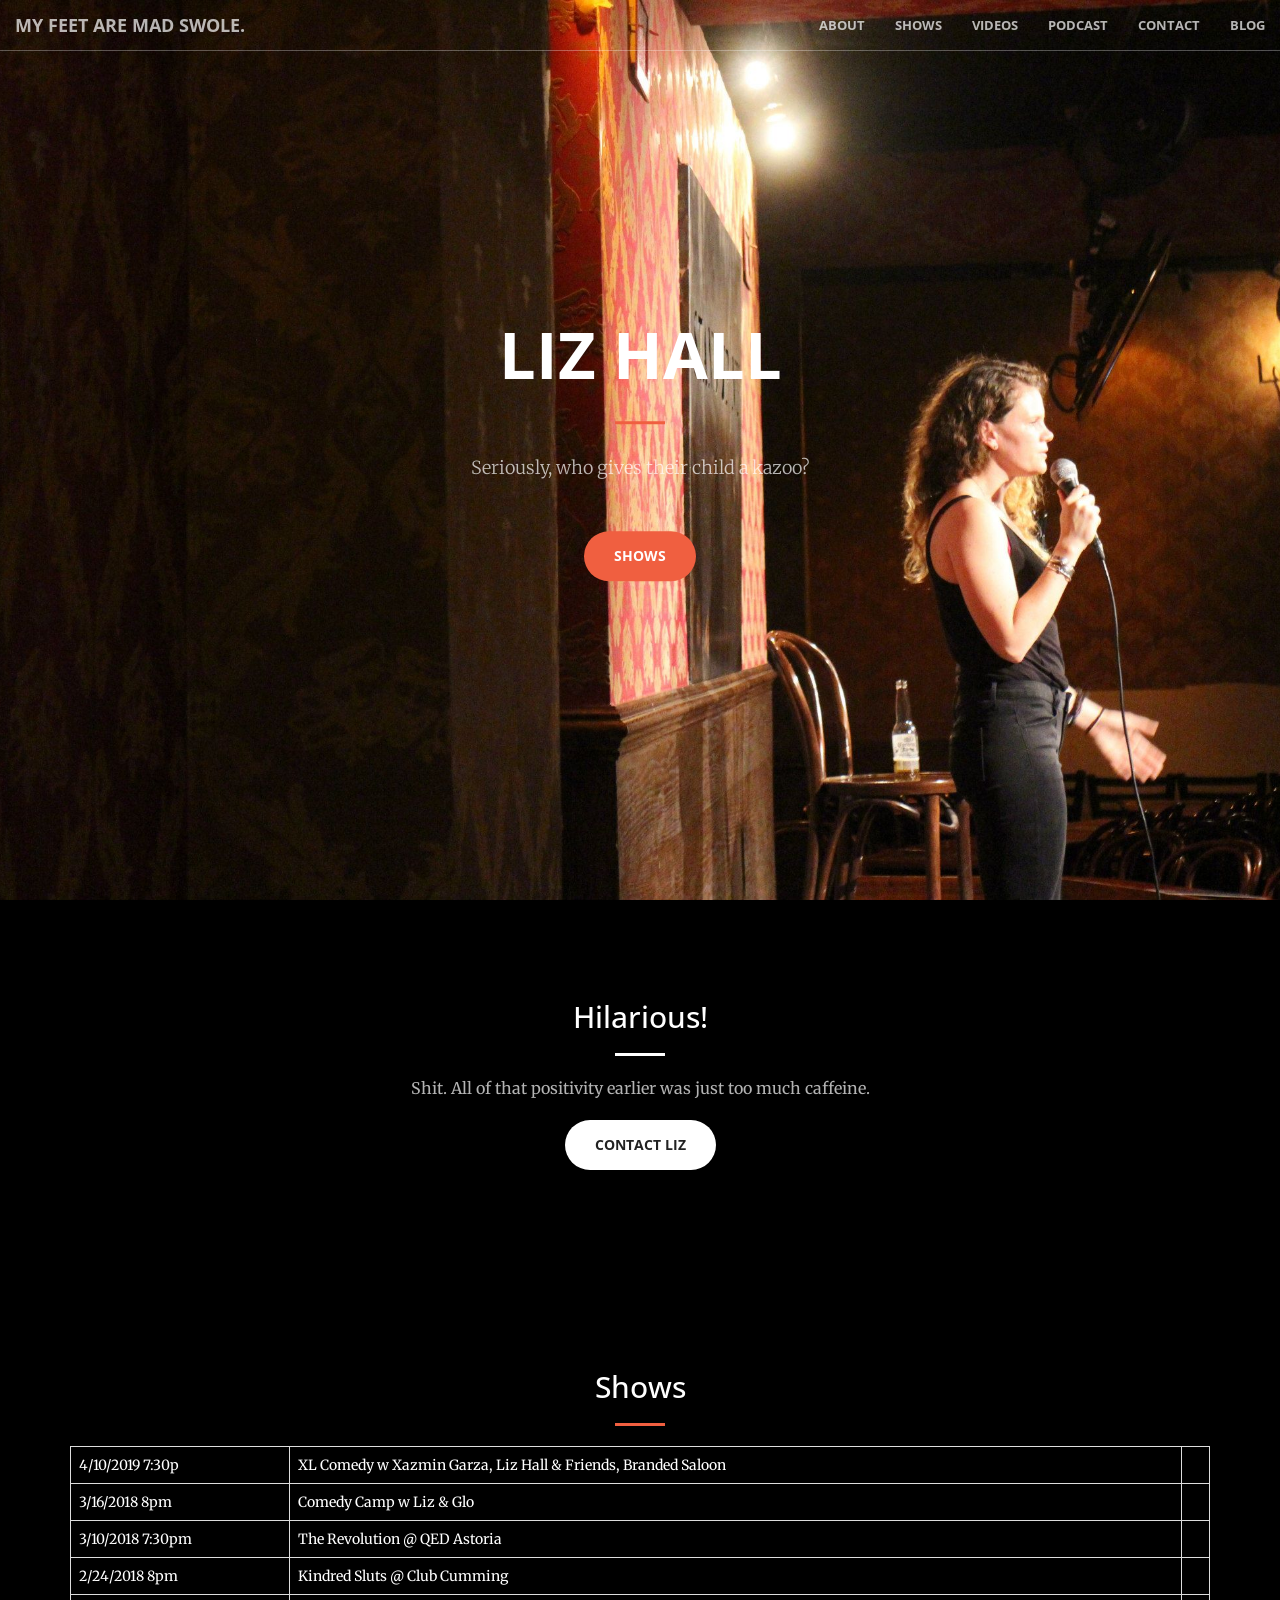
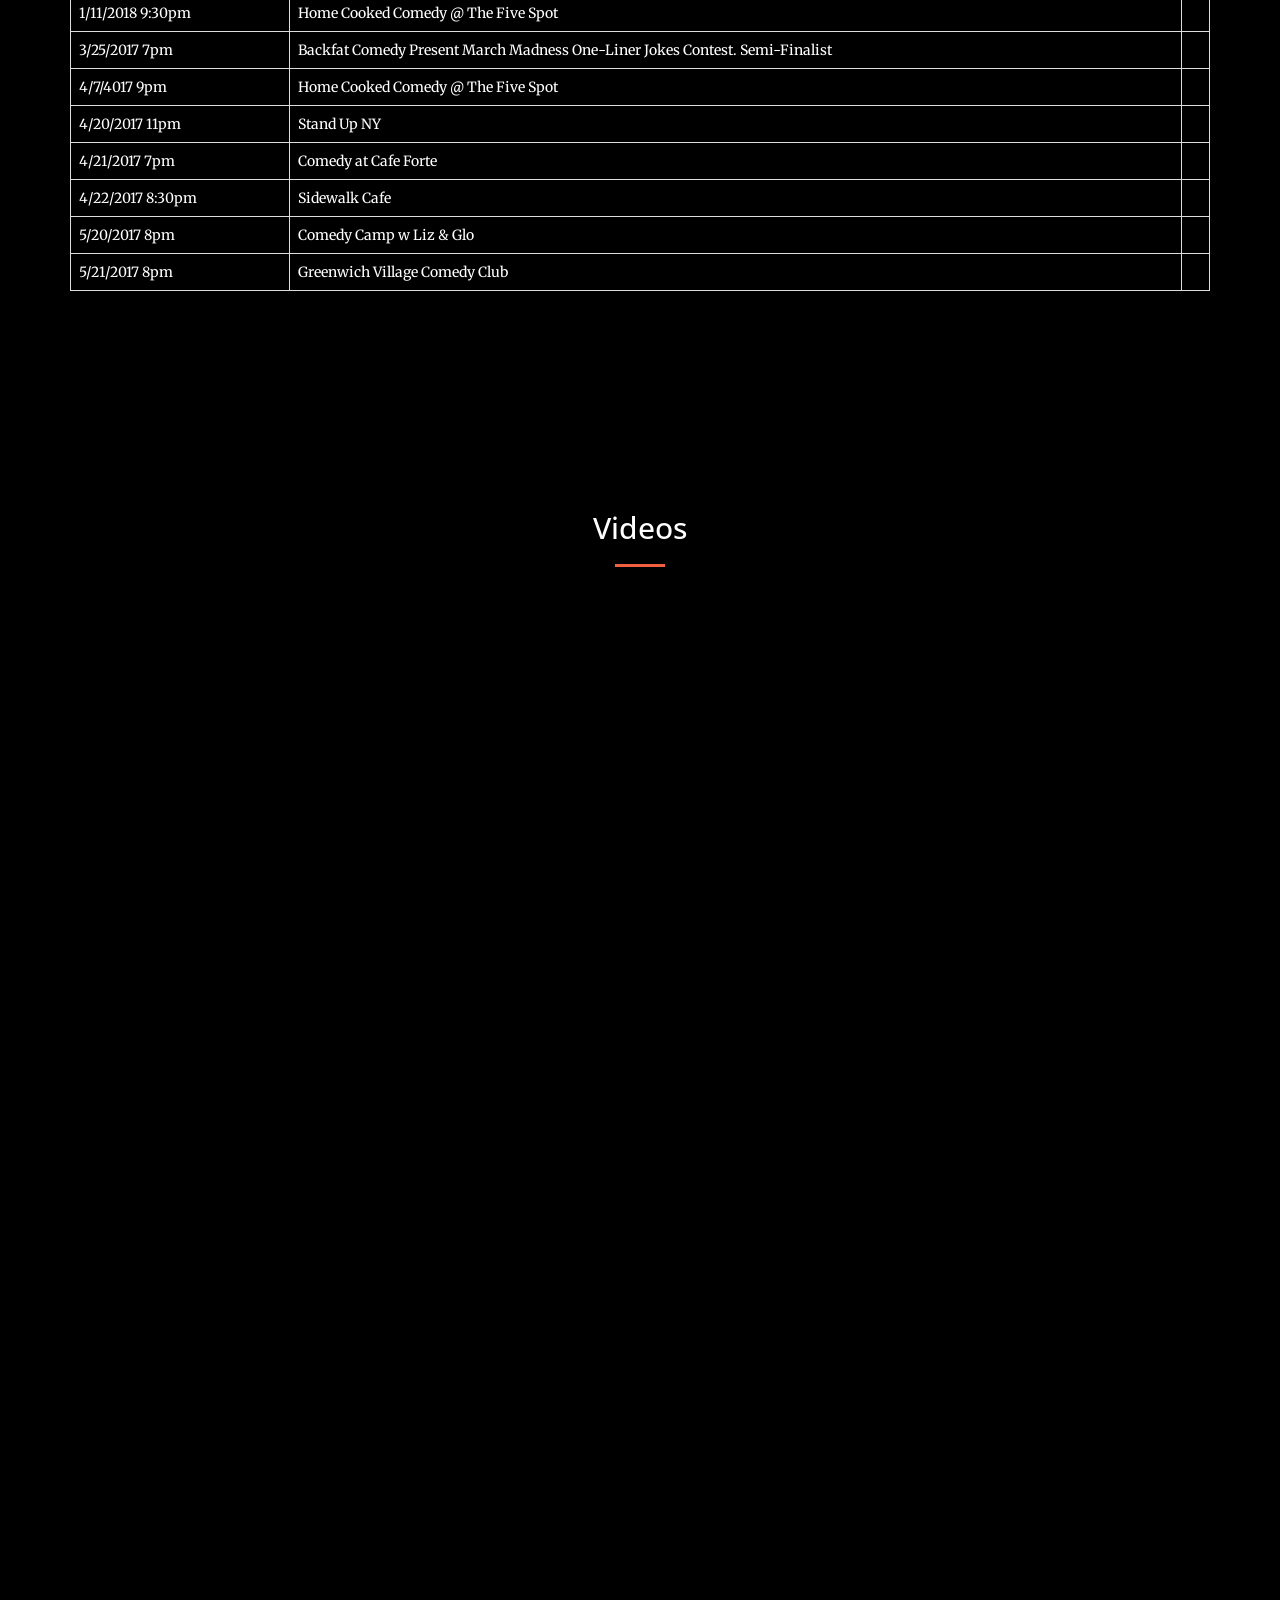
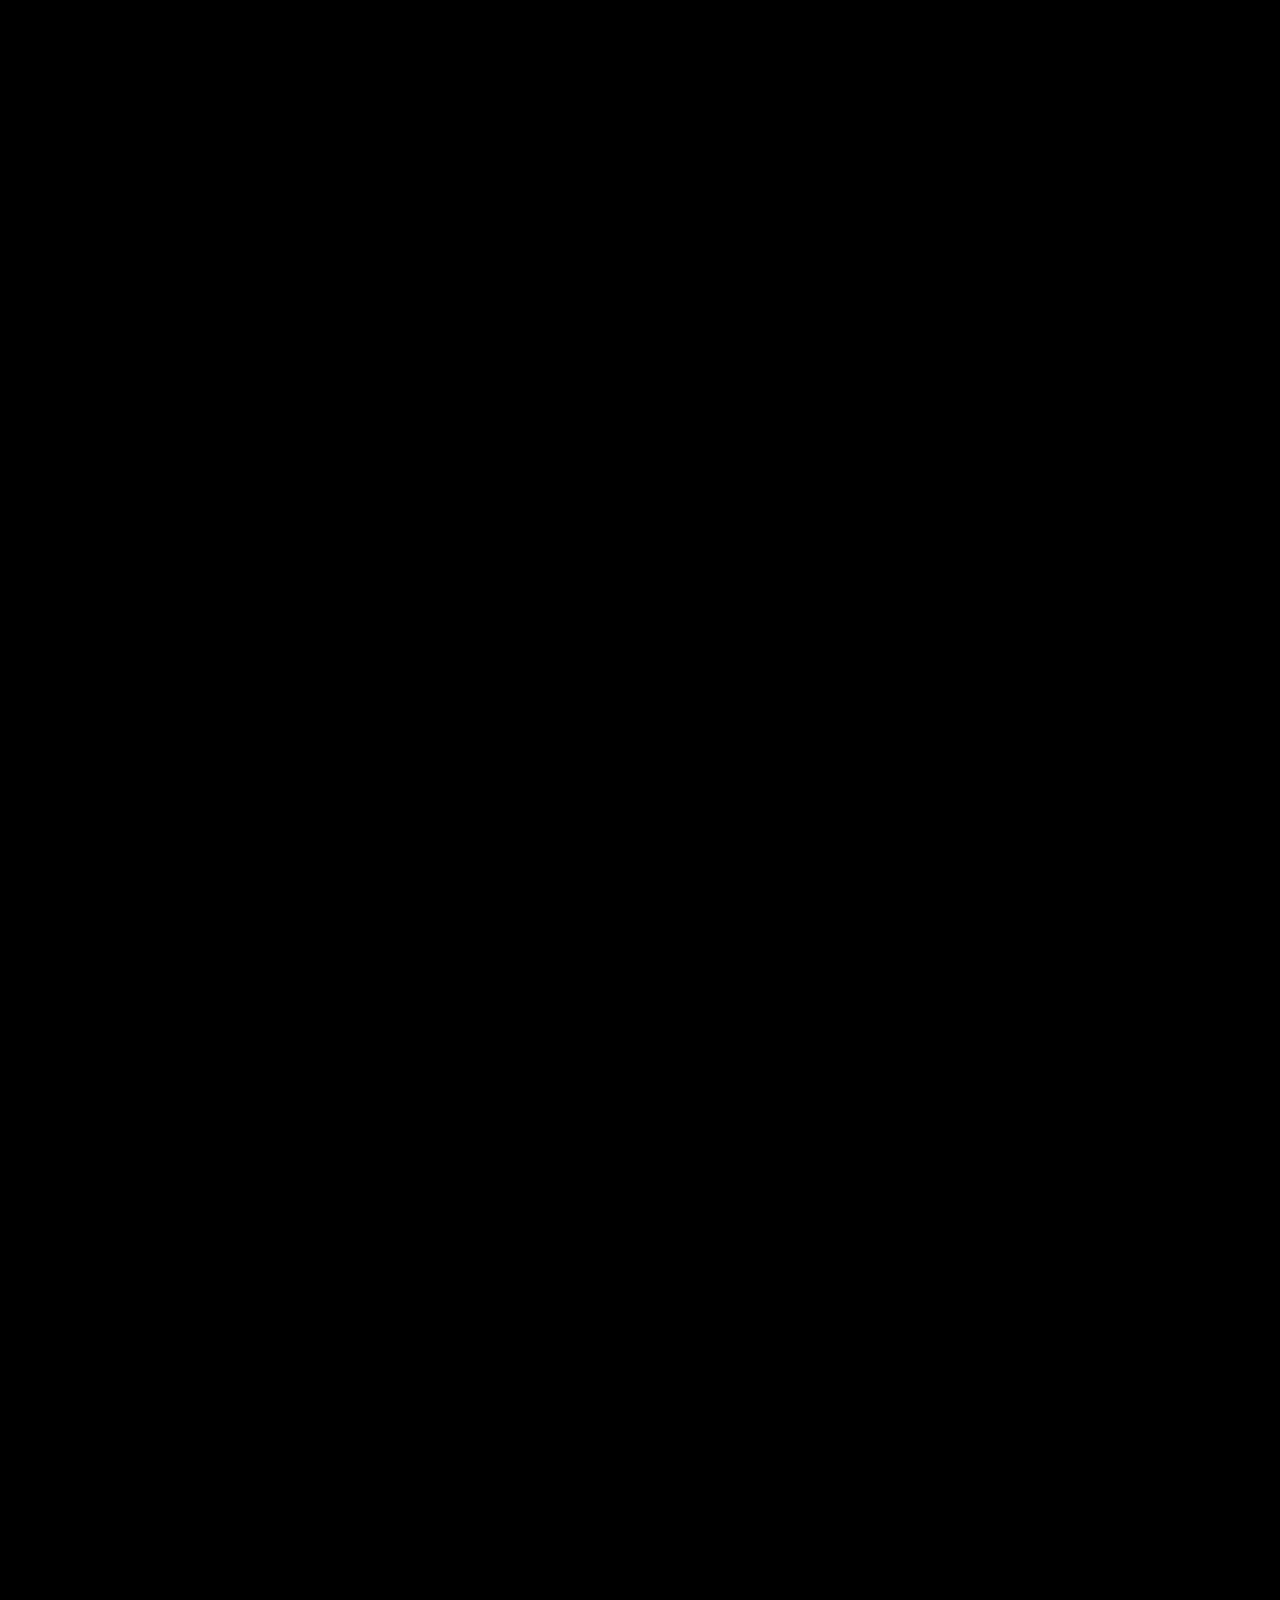
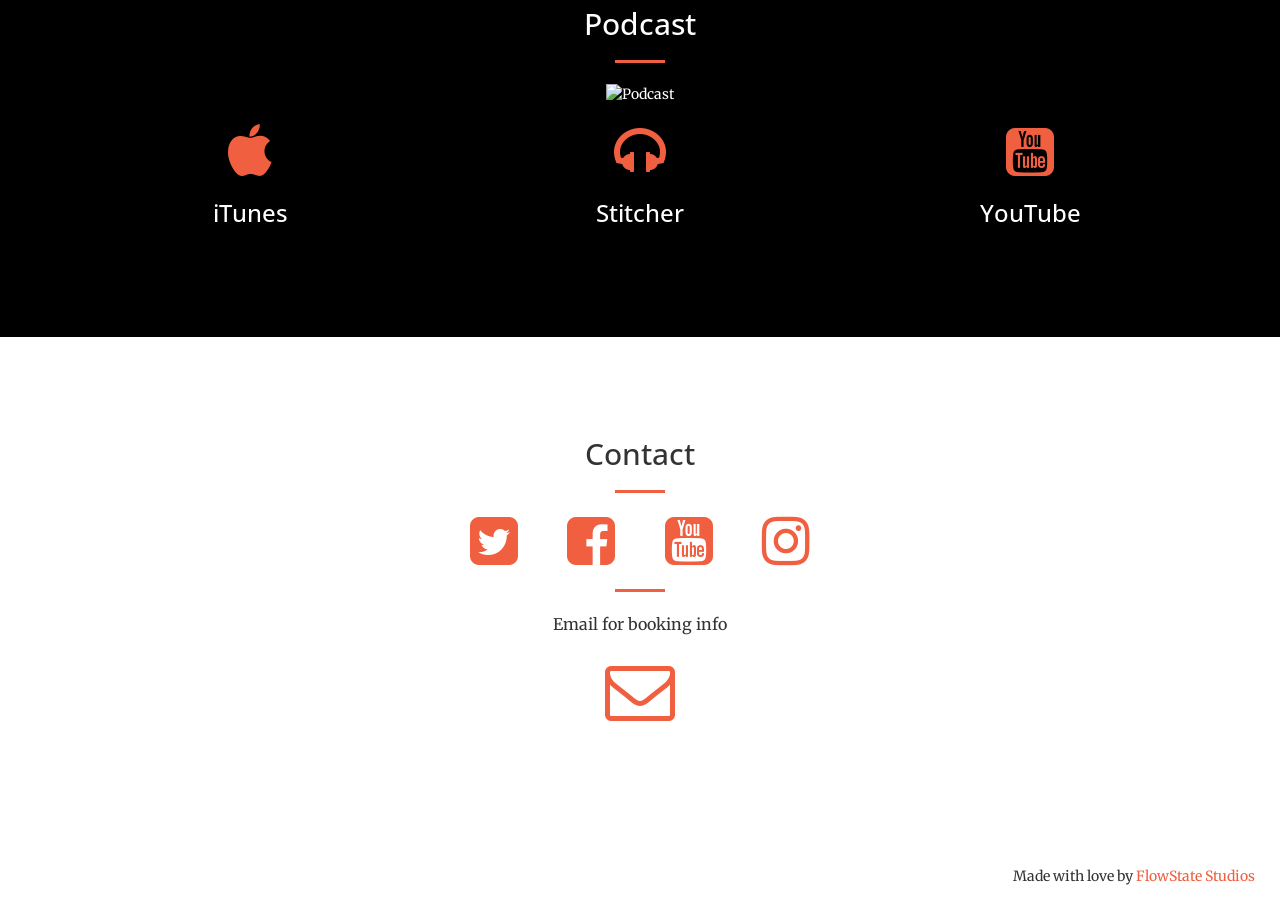
==== commit 5efab4f3: "Publishing to gh-pages (publish.sh)" ====
--- a/index.html
+++ b/index.html
@@ -117,6 +117,13 @@
             <tbody>
                 
                     <tr>
+                        <td>4/10/2019 7:30p</td>
+                        <td>XL Comedy w Xazmin Garza, Liz Hall &amp; Friends, Branded Saloon</td>
+                        <td></td>
+                    </tr>
+
+                
+                    <tr>
                         <td>3/16/2018 8pm</td>
                         <td>Comedy Camp w Liz &amp; Glo</td>
                         <td></td>
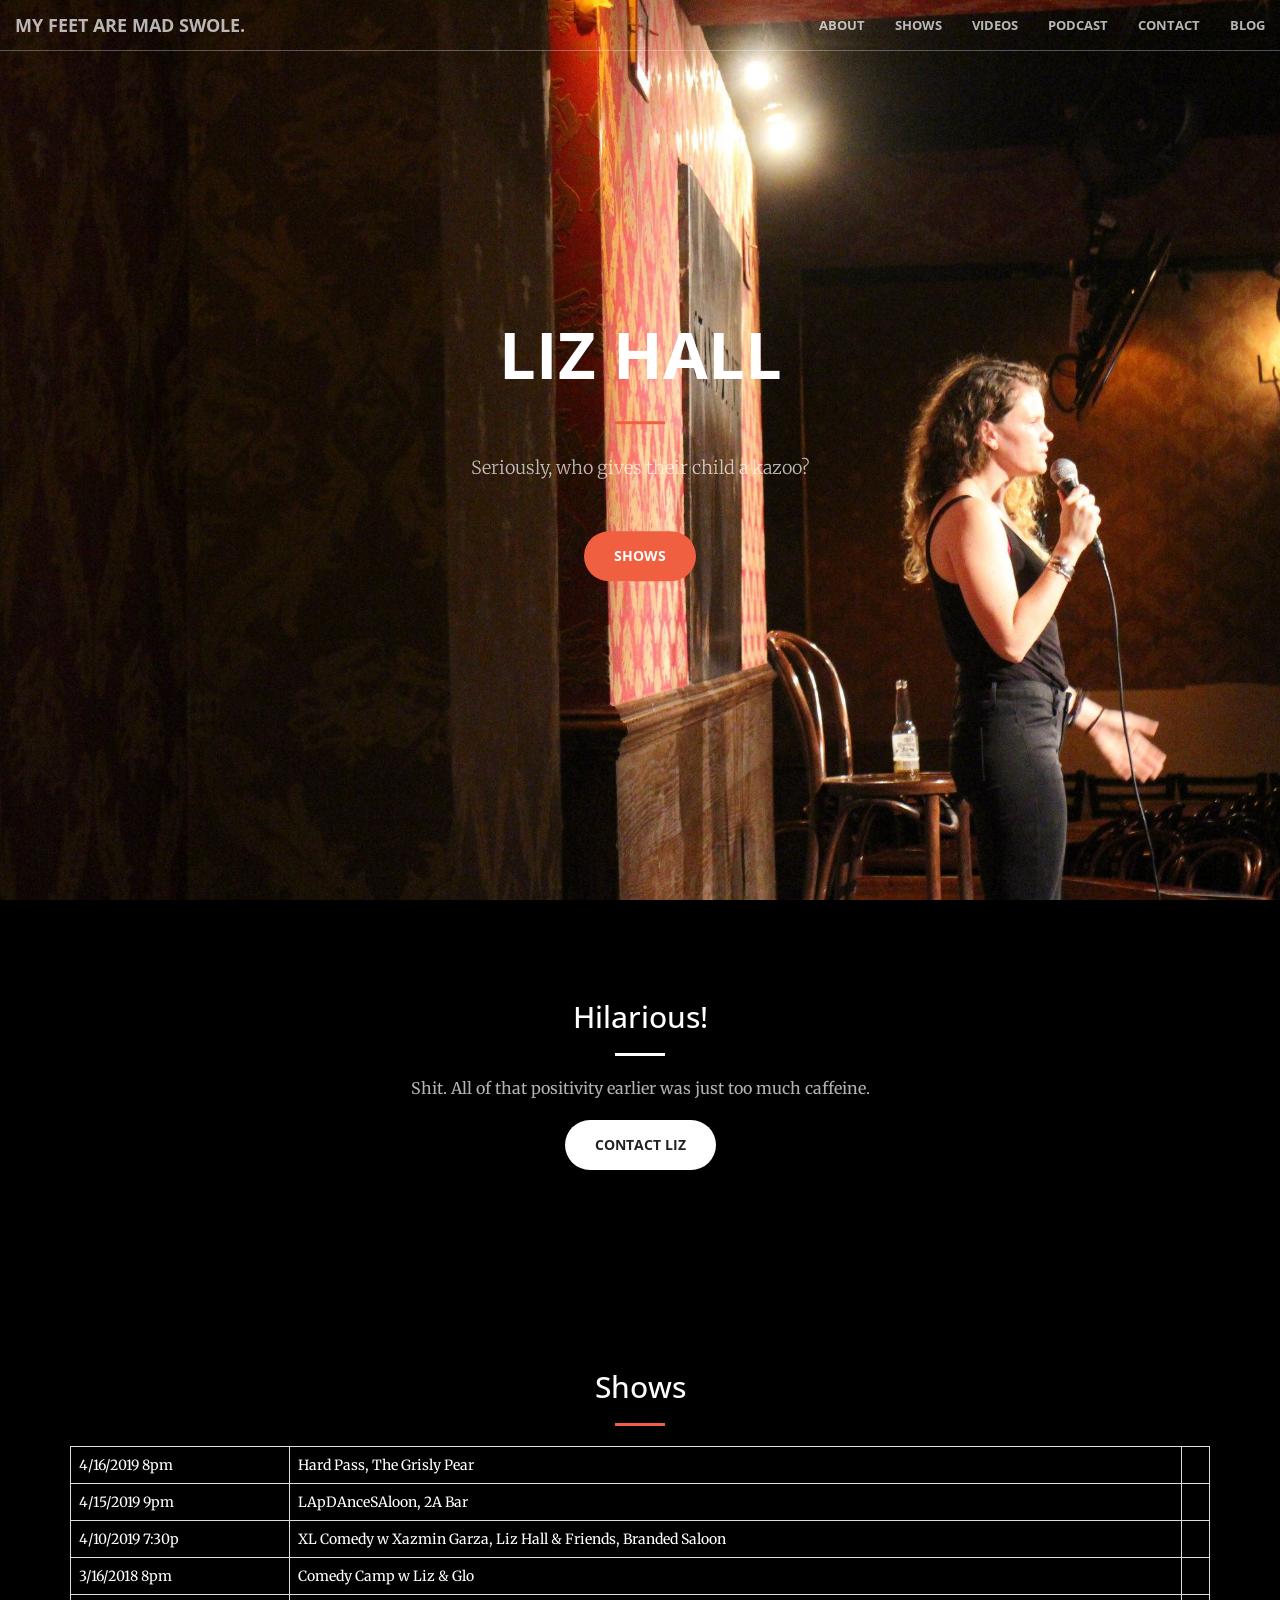
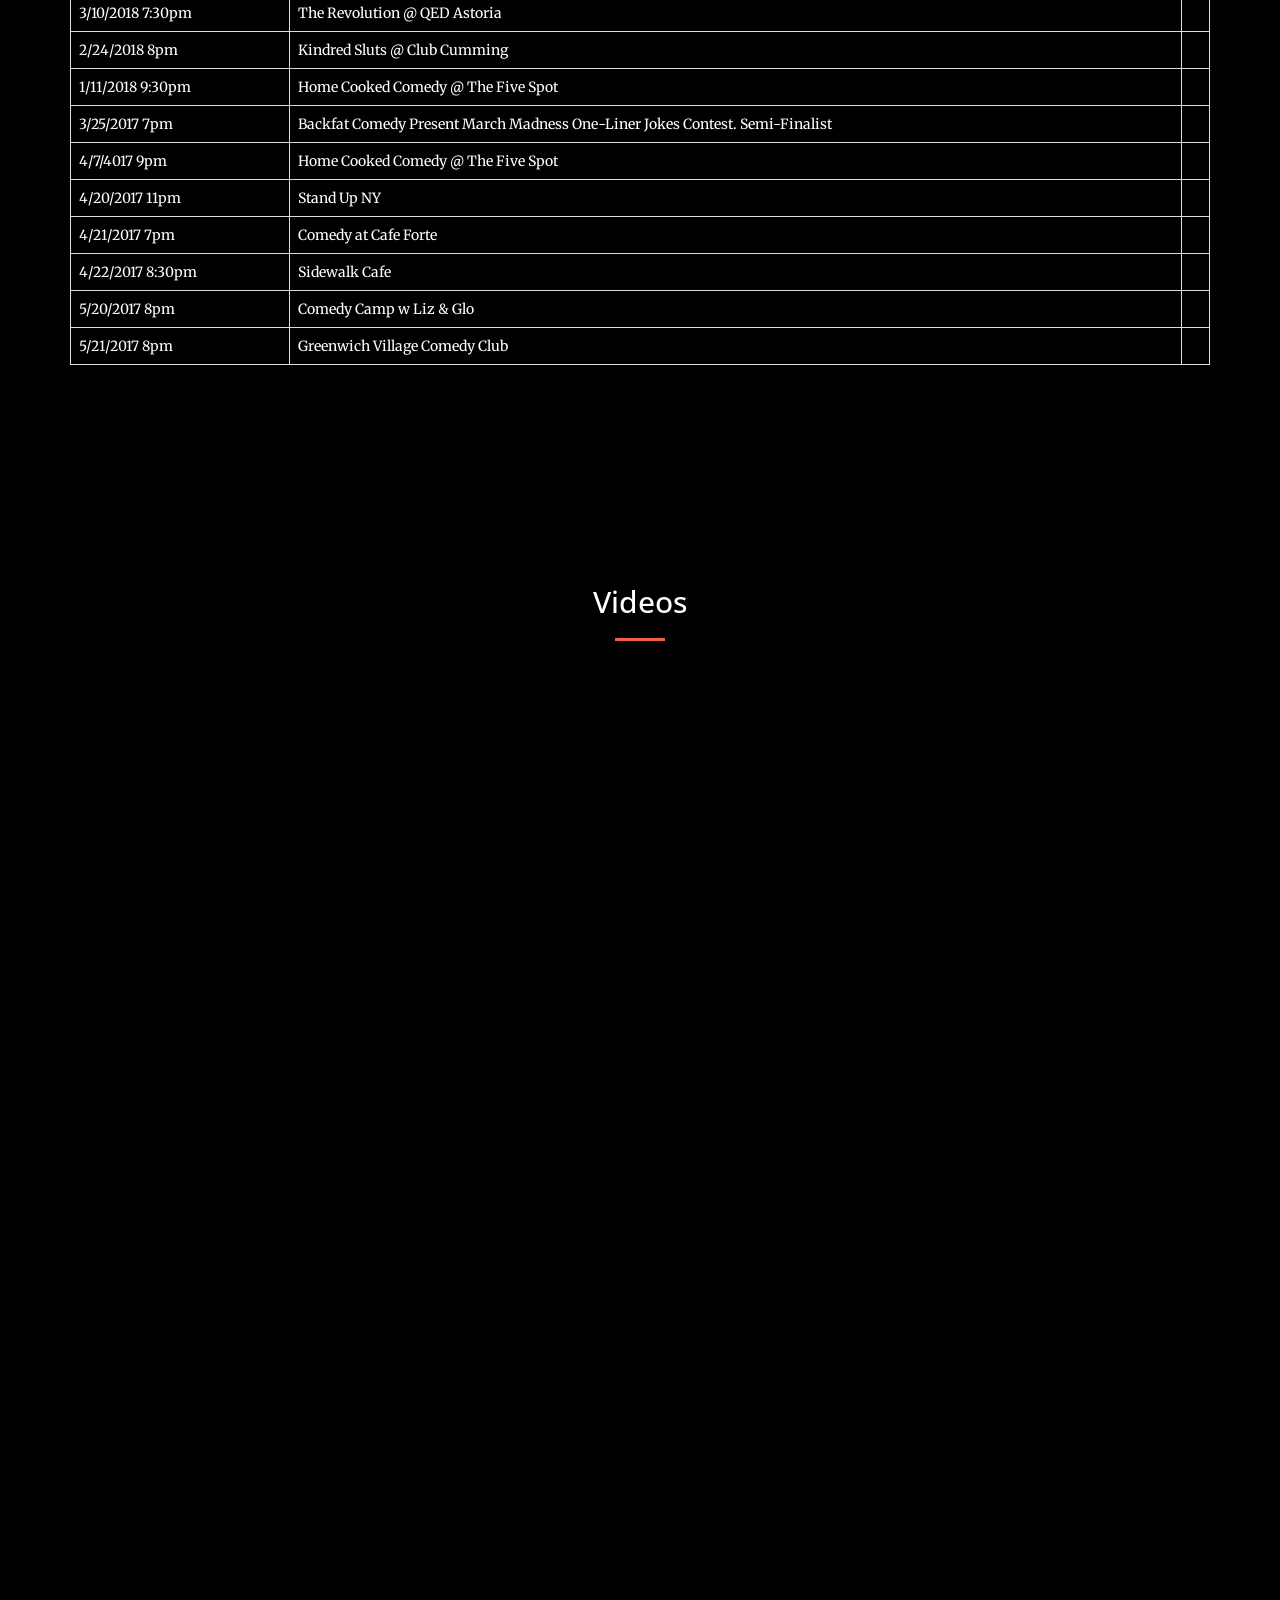
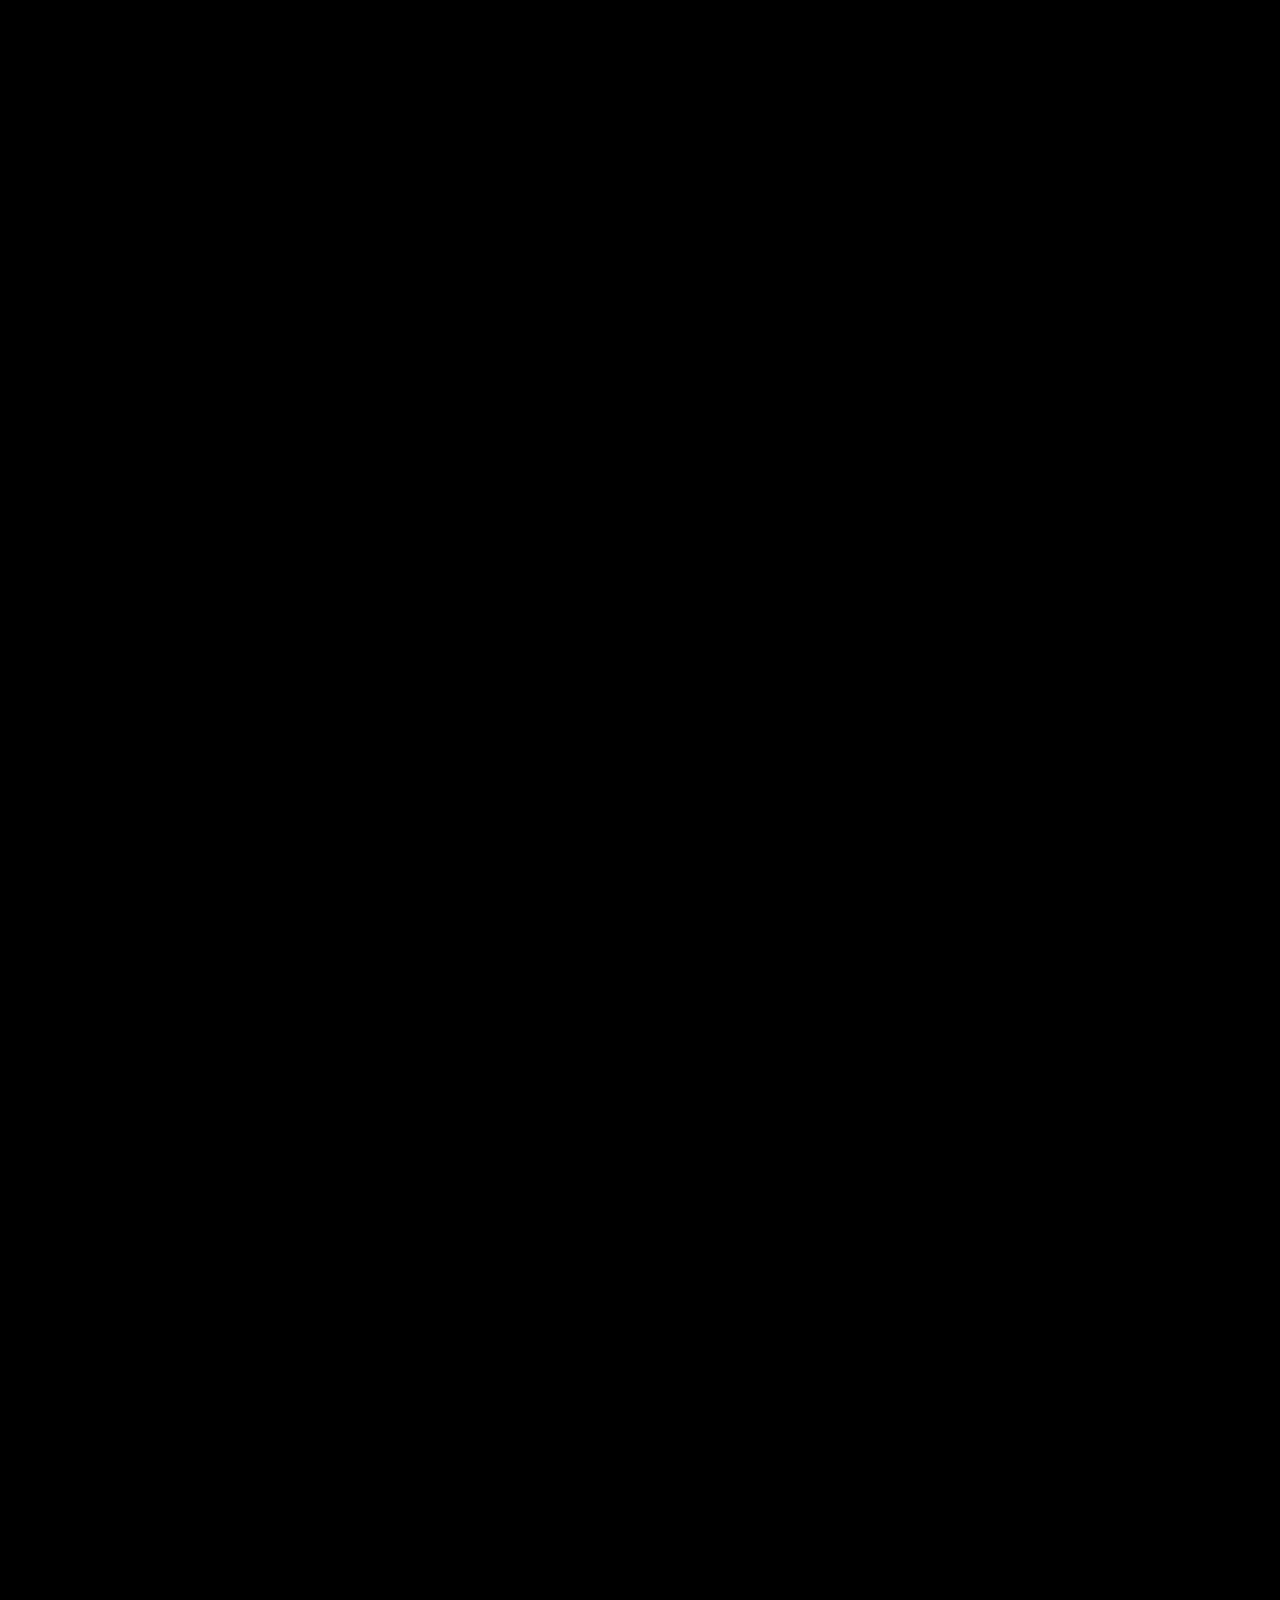
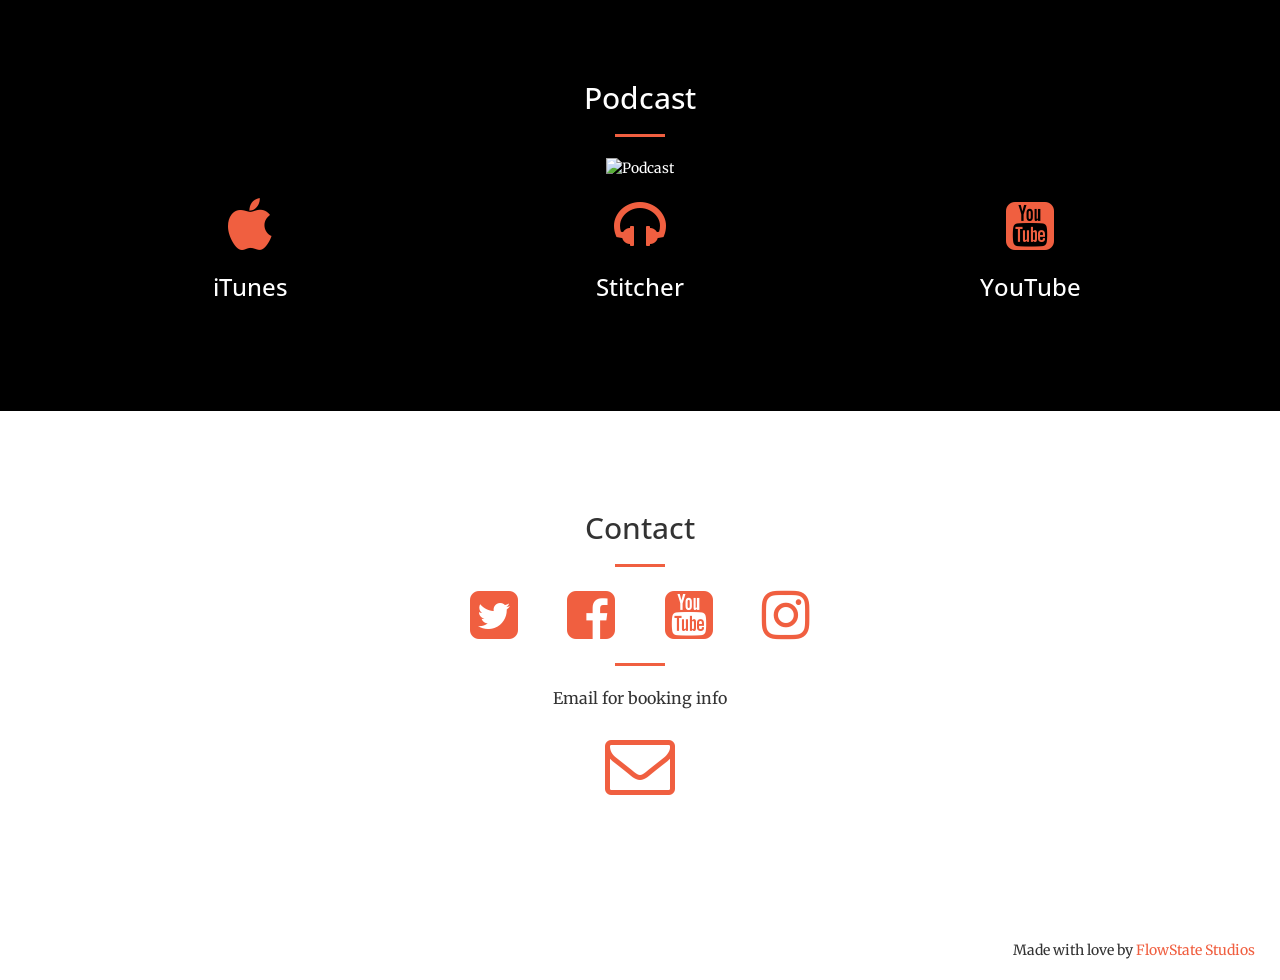
==== commit 38e0f60f: "Publishing to gh-pages (publish.sh)" ====
--- a/index.html
+++ b/index.html
@@ -117,6 +117,20 @@
             <tbody>
                 
                     <tr>
+                        <td>4/16/2019 8pm</td>
+                        <td>Hard Pass, The Grisly Pear</td>
+                        <td></td>
+                    </tr>
+
+                
+                    <tr>
+                        <td>4/15/2019 9pm</td>
+                        <td>LApDAnceSAloon, 2A Bar</td>
+                        <td></td>
+                    </tr>
+
+                
+                    <tr>
                         <td>4/10/2019 7:30p</td>
                         <td>XL Comedy w Xazmin Garza, Liz Hall &amp; Friends, Branded Saloon</td>
                         <td></td>
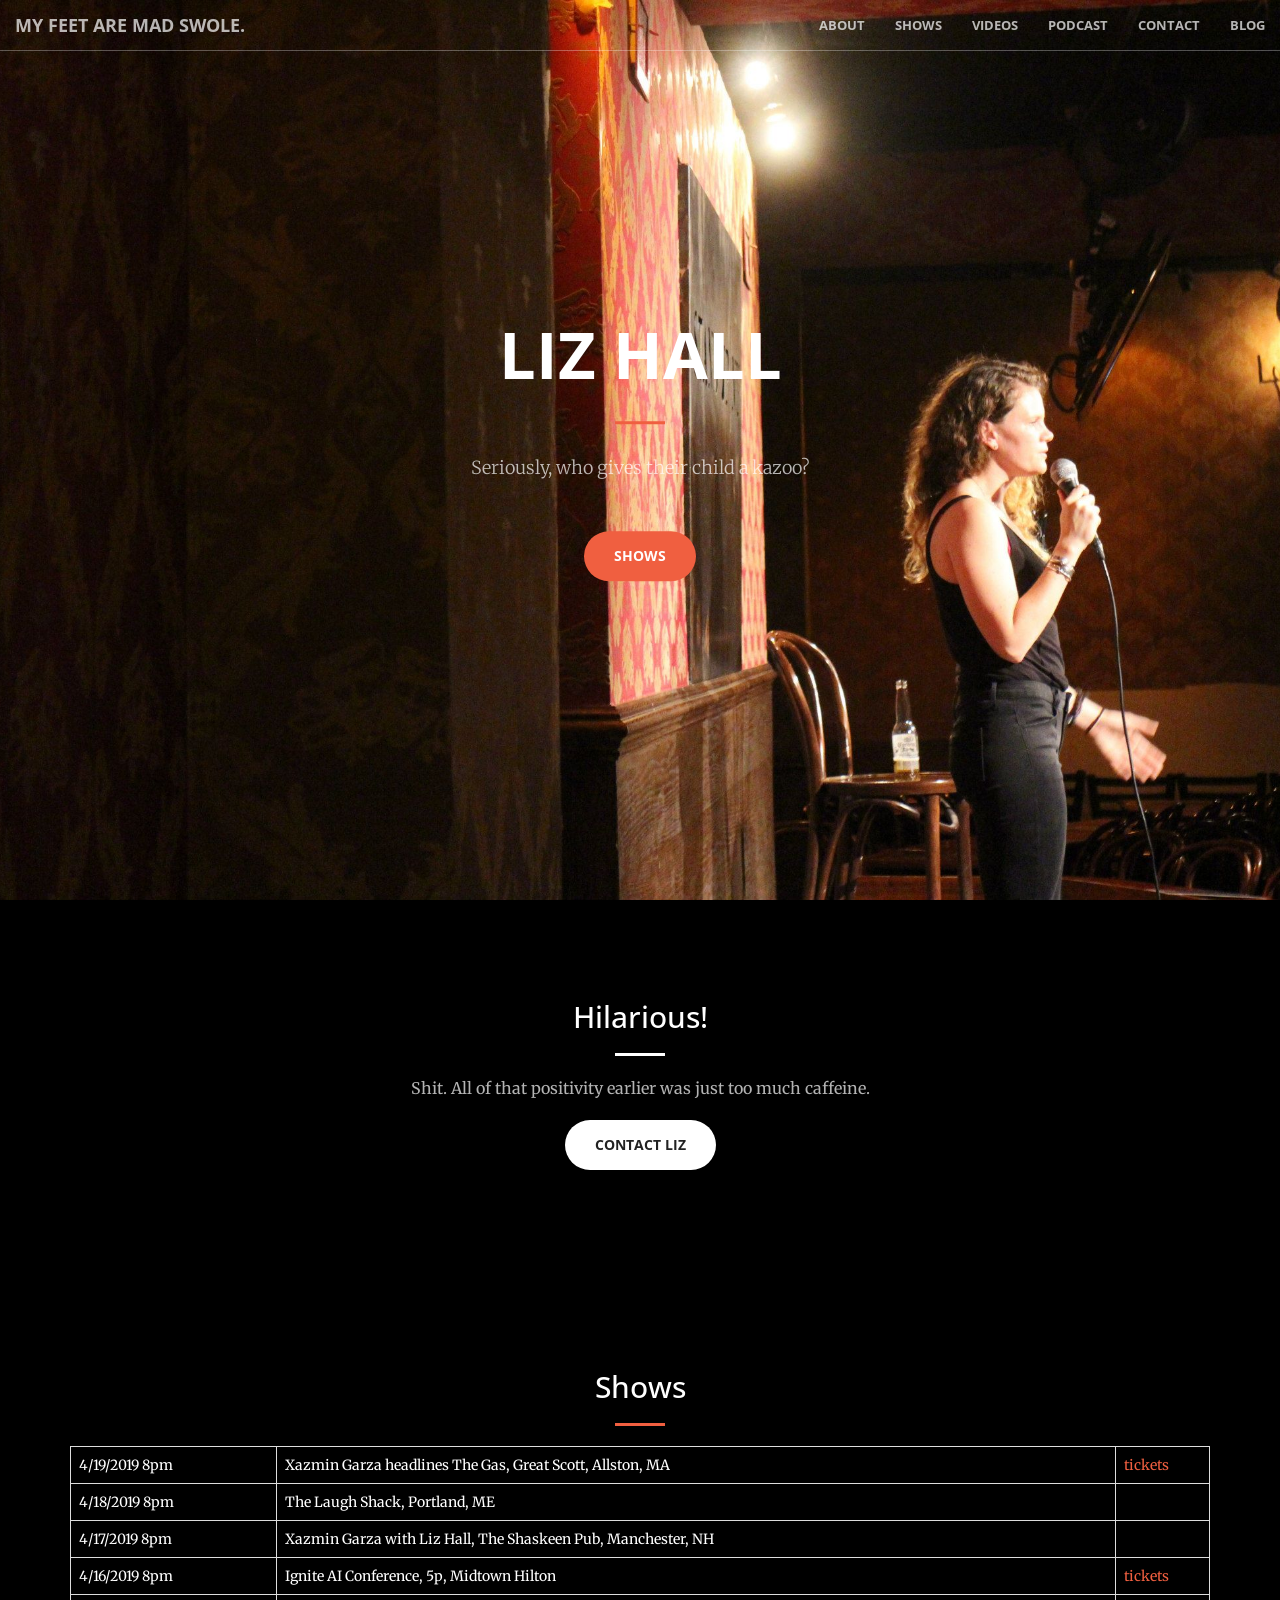
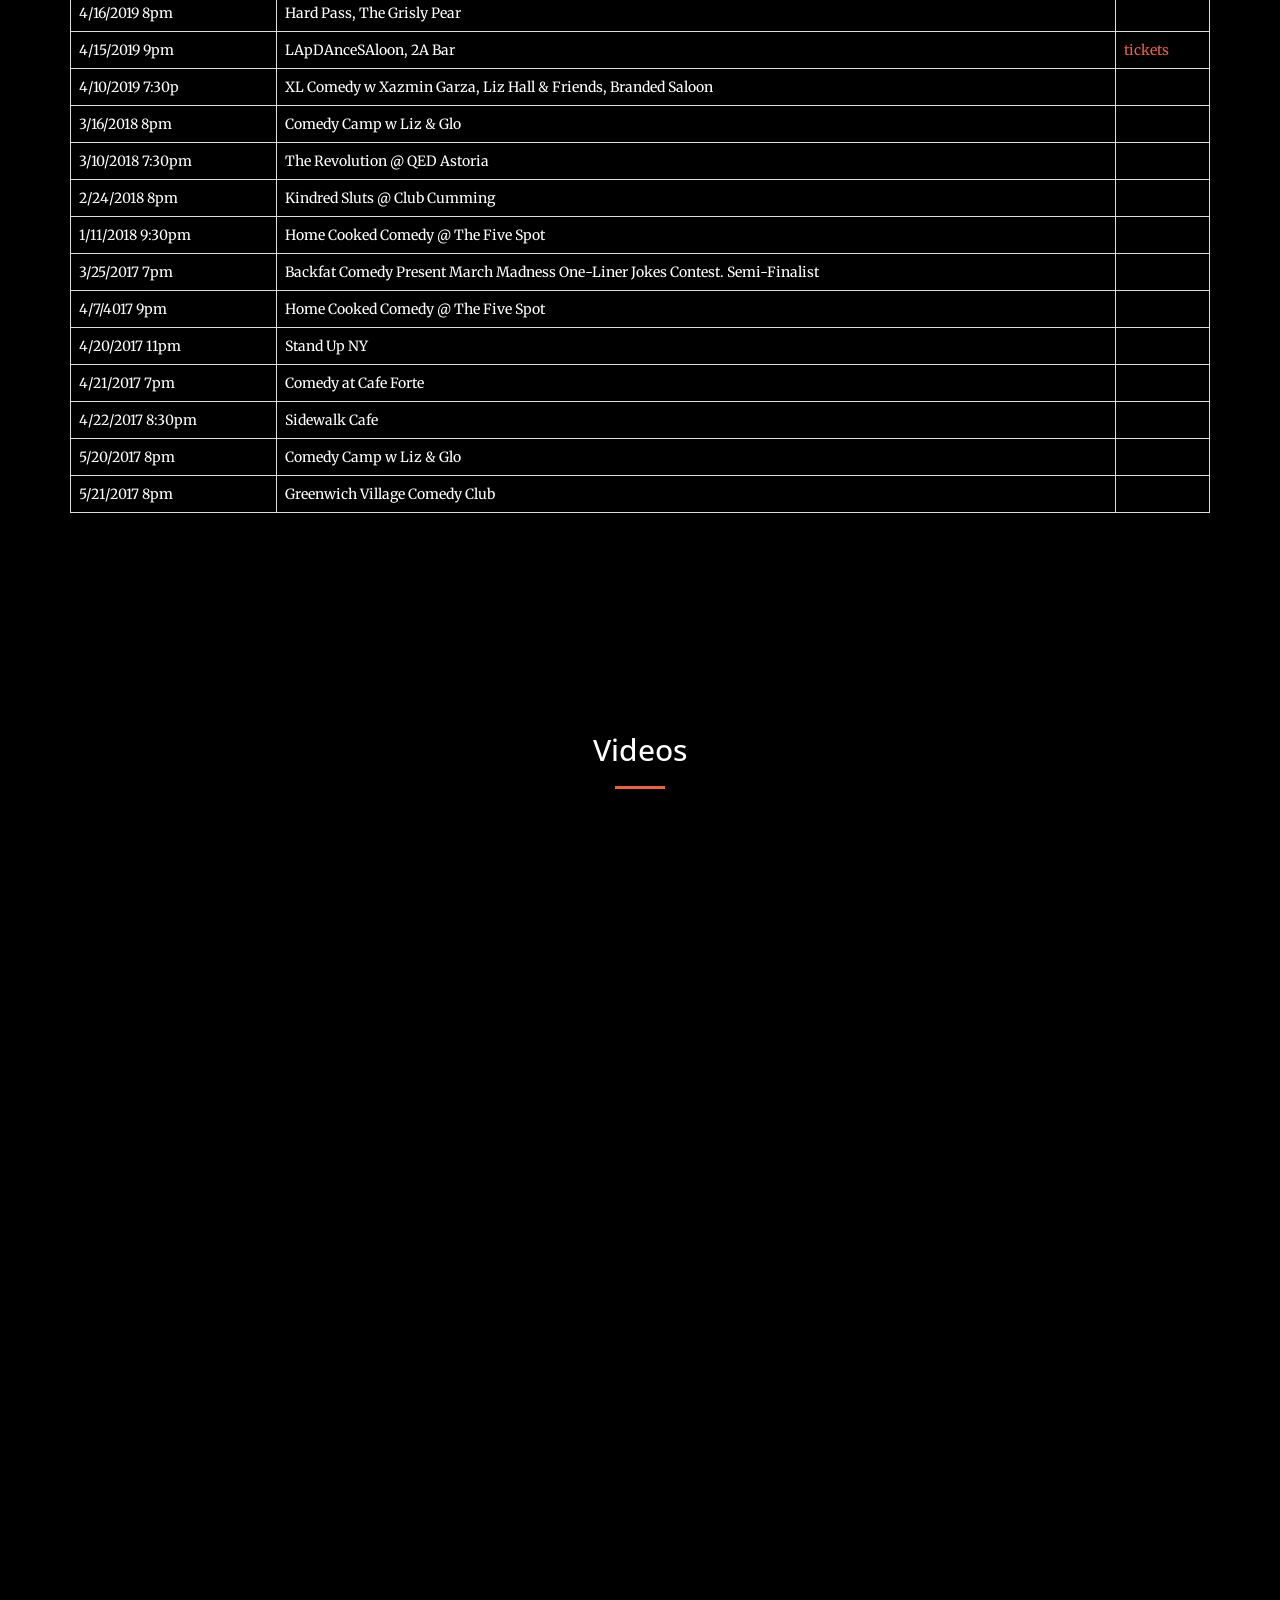
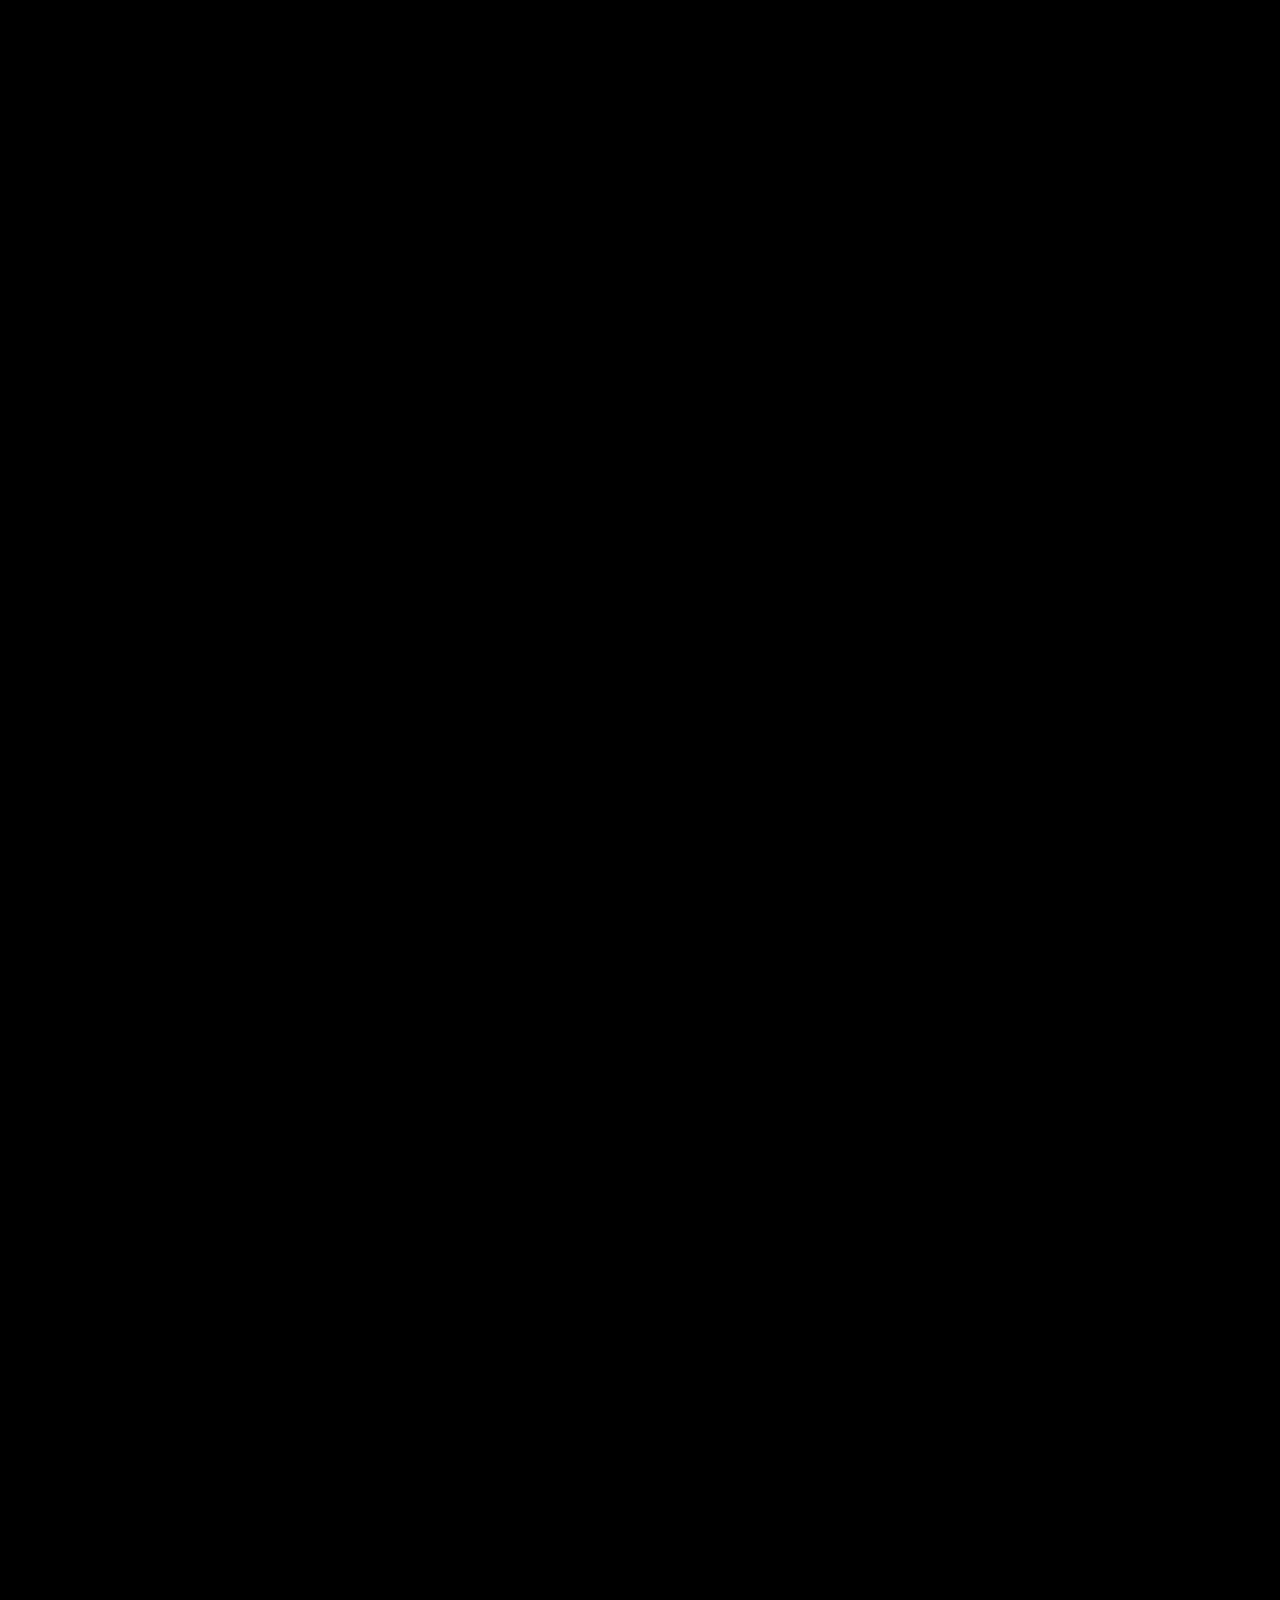
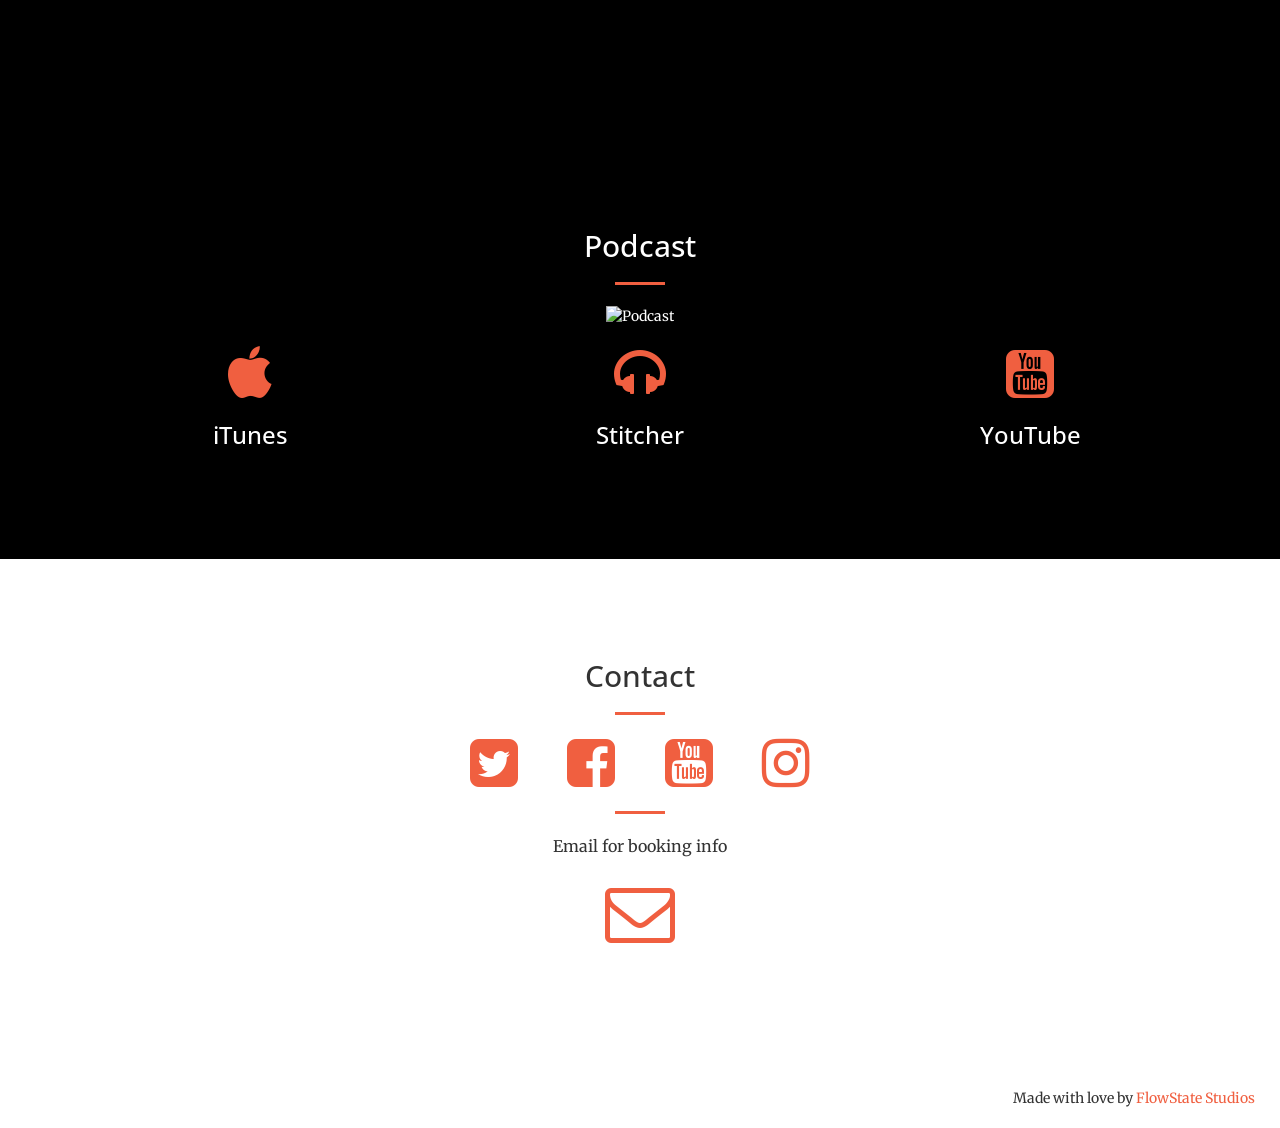
==== commit 7129279f: "Publishing to gh-pages (publish.sh)" ====
--- a/index.html
+++ b/index.html
@@ -117,6 +117,34 @@
             <tbody>
                 
                     <tr>
+                        <td>4/19/2019 8pm</td>
+                        <td>Xazmin Garza headlines The Gas, Great Scott, Allston, MA </td>
+                        <td><a href="https://www.axs.com/events/370935/xazmin-garza-tickets?skin=greatscott">tickets</a></td>
+                    </tr>
+
+                
+                    <tr>
+                        <td>4/18/2019 8pm</td>
+                        <td>The Laugh Shack, Portland, ME</td>
+                        <td></td>
+                    </tr>
+
+                
+                    <tr>
+                        <td>4/17/2019 8pm</td>
+                        <td> Xazmin Garza with Liz Hall, The Shaskeen Pub, Manchester, NH </td>
+                        <td></td>
+                    </tr>
+
+                
+                    <tr>
+                        <td>4/16/2019 8pm</td>
+                        <td>Ignite AI Conference, 5p, Midtown Hilton</td>
+                        <td><a href="https://www.eventbrite.com/e/ignite-nyc-2019-the-ai-conference-tickets-58412949705">tickets</a></td>
+                    </tr>
+
+                
+                    <tr>
                         <td>4/16/2019 8pm</td>
                         <td>Hard Pass, The Grisly Pear</td>
                         <td></td>
@@ -126,7 +154,7 @@
                     <tr>
                         <td>4/15/2019 9pm</td>
                         <td>LApDAnceSAloon, 2A Bar</td>
-                        <td></td>
+                        <td><a href="https://www.eventbrite.com/e/free-comedy-free-pizza-its-lap-dance-saloon-tickets-59544637614?utm-medium=discovery&amp;utm-campaign=social&amp;utm-content=attendeeshare&amp;aff=escb&amp;utm-source=cp&amp;utm-term=listing">tickets</a></td>
                     </tr>
 
                 
